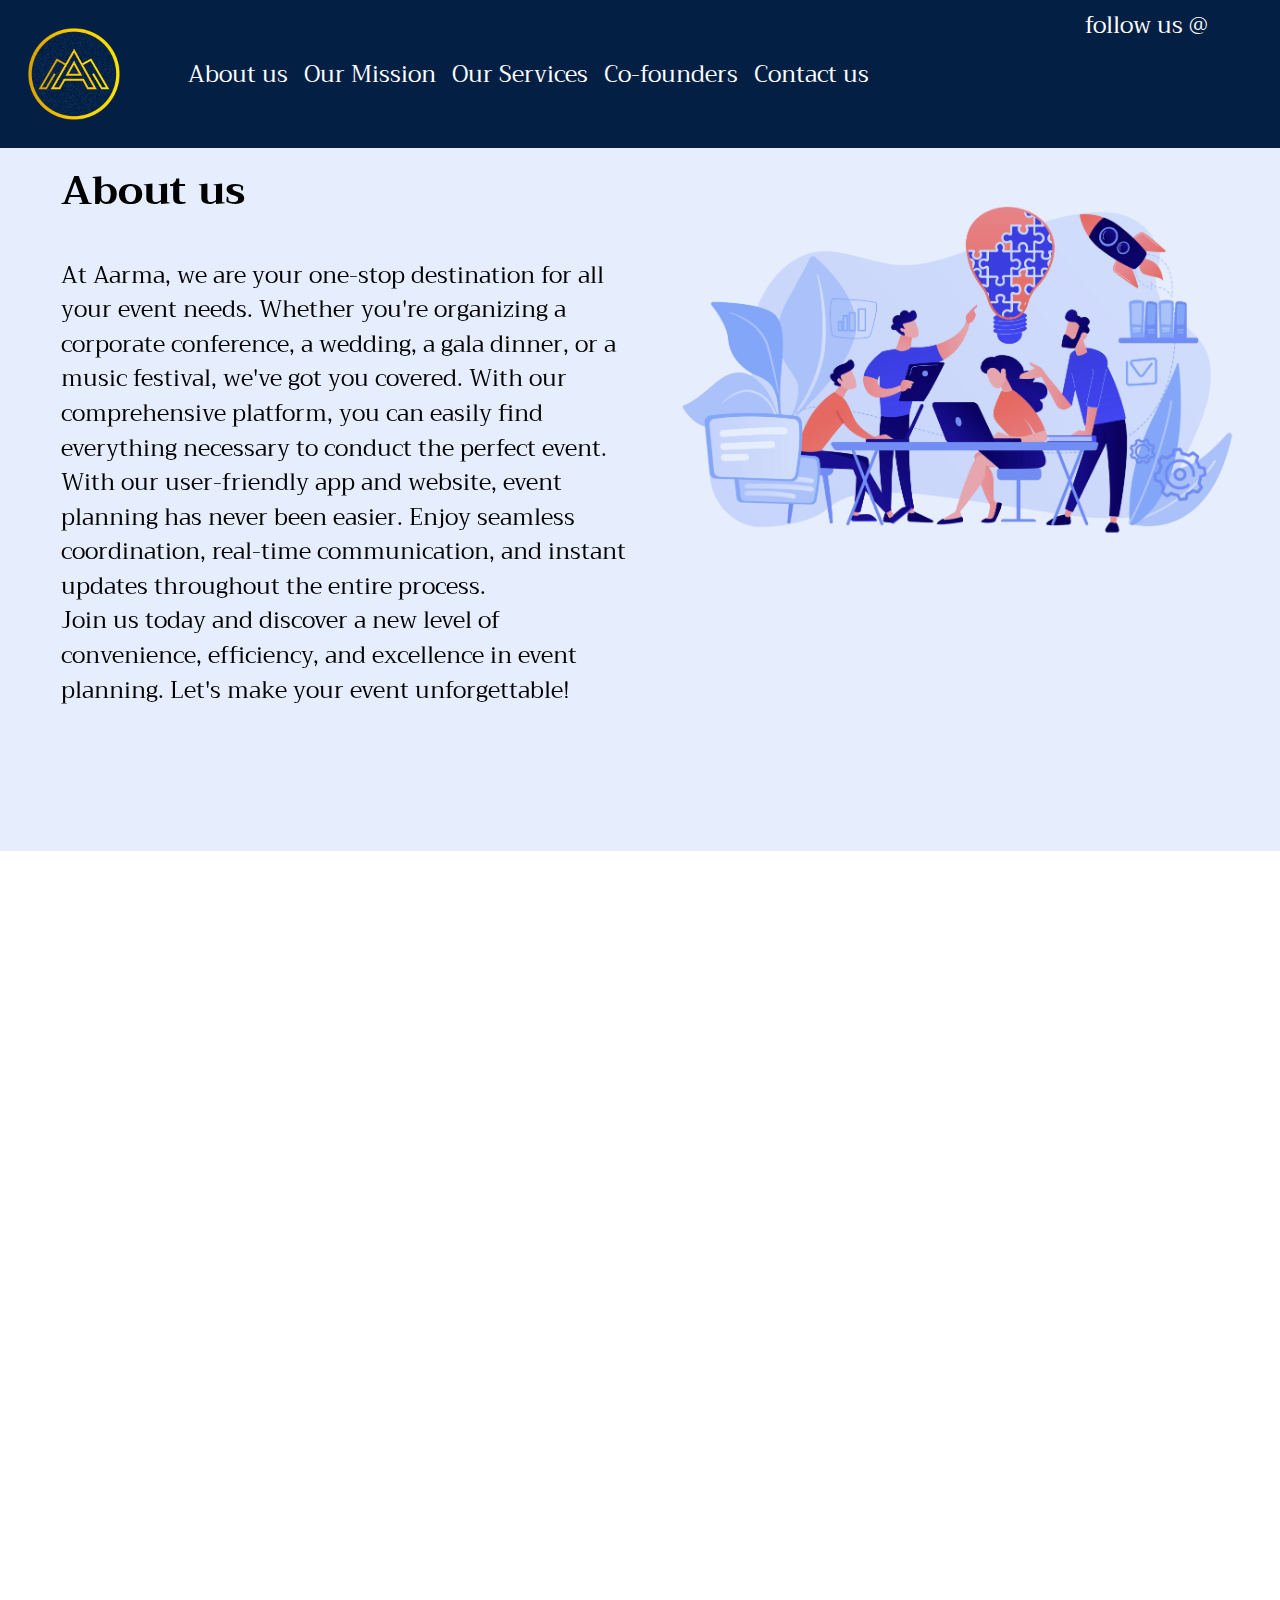
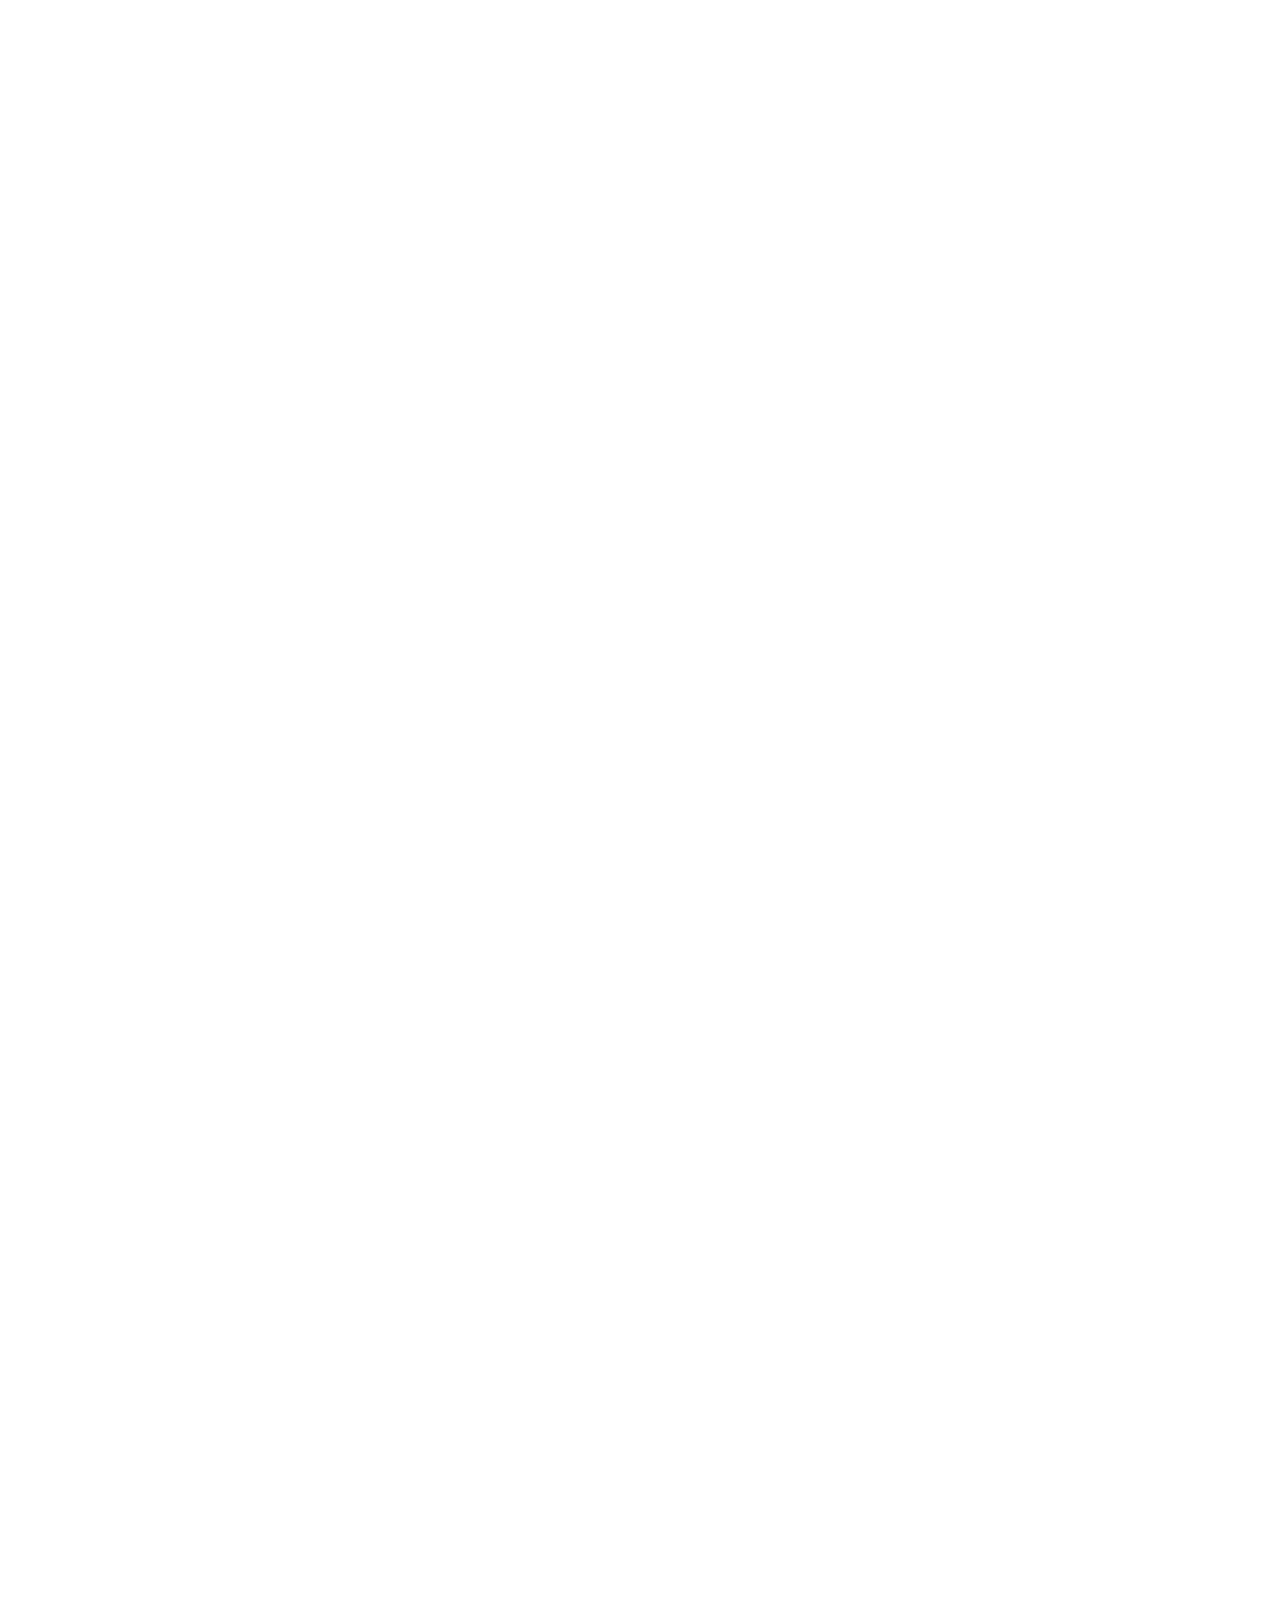
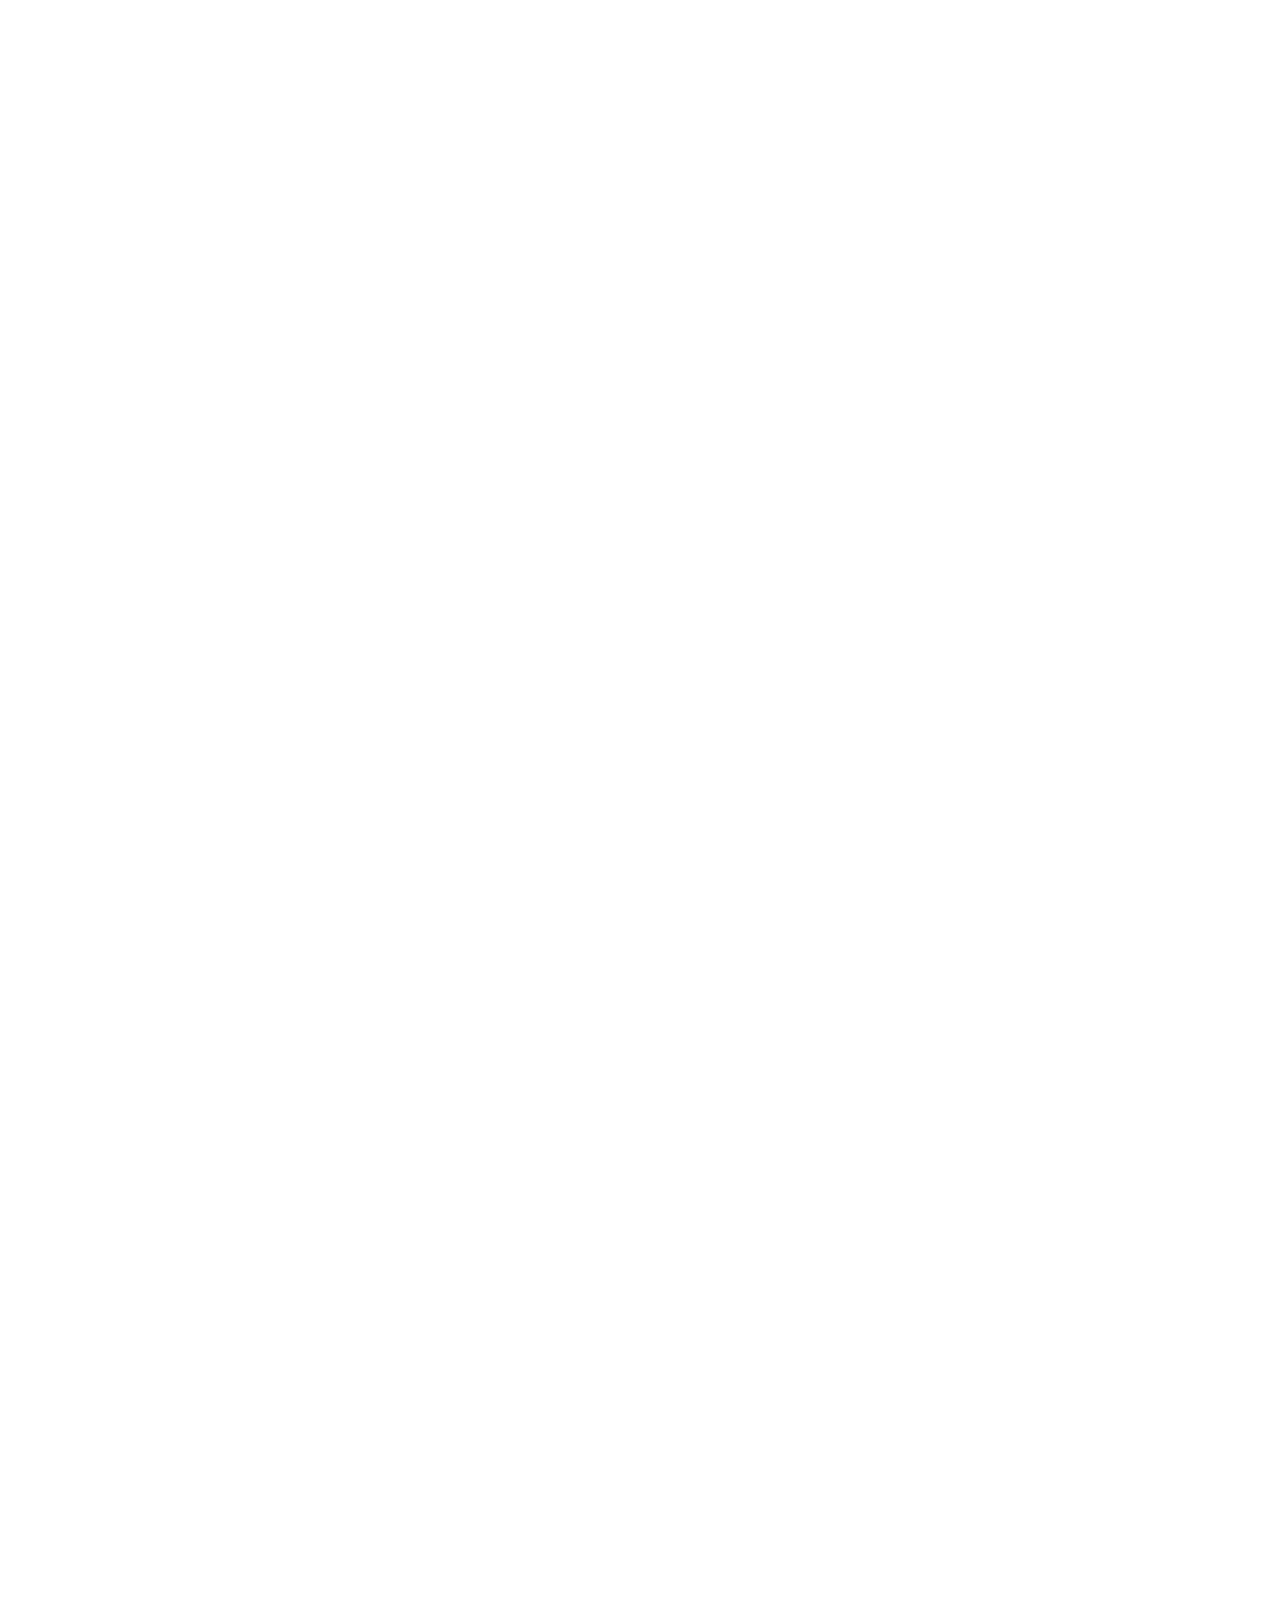
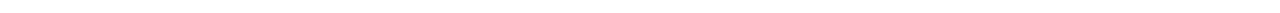
==== index.html @ 4db8295c "animation problem fixed" ====
<!DOCTYPE html>
<html lang="en">

<head>
    <title>Home Page</title>
    <meta charset="utf-8">
    <meta name="viewport" content="width=device-width, initial-scale=1.0">
    <link rel="stylesheet" href="https://fonts.googleapis.com/css?family=Trirong">
    <link href="https://db.onlinewebfonts.com/c/1d5653f71ff06975c95d982894fb7eb8?family=ITC+Zapf+Dingbats"
        rel="stylesheet" type="text/css" />
    <meta name="viewport" content="width=device-width">
    <link rel="stylesheet" href="main.css">
    <link rel="stylesheet" href="https://cdnjs.cloudflare.com/ajax/libs/font-awesome/6.4.0/css/all.min.css"
        integrity="sha512-iecdLmaskl7CVkqkXNQ/ZH/XLlvWZOJyj7Yy7tcenmpD1ypASozpmT/E0iPtmFIB46ZmdtAc9eNBvH0H/ZpiBw=="
        crossorigin="anonymous" referrerpolicy="no-referrer" />
    <link href="https://cdn.jsdelivr.net/npm/bootstrap@5.3.0/dist/css/bootstrap.min.css" rel="stylesheet">
    <script src="https://cdn.jsdelivr.net/npm/bootstrap@5.3.0/dist/js/bootstrap.bundle.min.js"></script>
    <link rel="stylesheet" href="https://unpkg.com/aos@next/dist/aos.css" />


</head>

<body class="body ">

    <div class="container-sm-fullwidth p-0 m-0"  data-aos="fade-down">
        <!--Navigation bar-->
        <nav class="navbar navbar-expand-sm navbar-light " >
            <!--follow us in the top right corner-->
            <div class="container-sm-fullwidth p-2"
                style="display:inline-block;position:absolute;top:0%;right:5%;width:fit-content;height:fit-content">
                <h10 style="color:#ffffff">follow us @</h10>
                <a href="#" style="color:#0077b5"><i data-bs-toggle="tooltip" data-bs-placement="bottom"
                        title="LinkedIn" class="fa-brands fa-linkedin"></i></a>
                <a href="#" style="color: #E4405F"><i data-bs-toggle="tooltip" data-bs-placement="bottom"
                        title="Instagram" class="fa-brands fa-instagram"></i></a>
                <a href="#" style="color:#3b5998"><i data-bs-toggle="tooltip" data-bs-placement="bottom"
                        title="Facebook" class="fa-brands fa-facebook"></i></a>
                <a href="#" style="color:#00acee"><i data-bs-toggle="tooltip" data-bs-placement="bottom" title="Twitter"
                        class="fa-brands fa-twitter"></i></a>

            </div>


            <!--logo-->
            <div class="container-sm-fullwidth p-3">
            <span class="navbar-brand p-2"><img class="img-fluid" width="100" height="100"
                    src="aarma_blue_logo.png" alt="logo">

            </span></div>

            <button class="navbar-toggler" type="button" data-bs-toggle="collapse" data-bs-target="#collapsibleNavbar">
                <span class="navbar-toggler-icon"></span>
            </button>
            <div class="collapse navbar-collapse p-2" id="collapsibleNavbar">
                <ul class="navbar-nav p-2">
                    <li class="nav-item">
                        <a id="nav_text" class="nav-link " href="#about_us">About us</a>
                    </li>
                    <li class="nav-item">
                        <a id="nav_text" class="nav-link " href="#our_mission">Our Mission</a>
                    </li>
                    <li class="nav-item">
                        <a id="nav_text" class="nav-link " href="#our_services">Our Services</a>
                    </li>
                    <li class="nav-item">
                        <a id="nav_text" class="nav-link" href="#co-founders">Co-founders</a>
                    </li>

                    <li class="nav-item">
                        <a id="nav_text" class="nav-link" href="#contact_us">Contact us</a>
                    </li>
                </ul>
            </div>

        </nav>
    </div>
    


    <!--About Us-->
    <div data-aos="flip-up" id="about_us" class="row m-0" style="background-color:rgb(230,237,253);padding: 1.5%;padding-bottom: 10%;">


        <div class="col-sm-6" >
            <h1>
                <b>About us </b>
            </h1><br>
            <p class="p">
                At Aarma, we are your one-stop destination for all your event needs. Whether you're organizing a
                corporate conference, a wedding, a gala dinner, or a music festival, we've got you covered. With our
                comprehensive platform, you can easily find everything necessary to conduct the perfect event.
                <br>
                With our user-friendly app and website, event planning has never been easier. Enjoy seamless
                coordination, real-time communication, and instant updates throughout the entire process.
                <br>
                Join us today and discover a new level of convenience, efficiency, and excellence in event planning.
                Let's make your event unforgettable!
            </p>

        </div><br>
        <div data-aos="flip-down" class="col-sm-6"  style="background-color:rgb(230,237,253);">
            <img class="img-fluid" style="align-content: center;mix-blend-mode: multiply;"
                src="about_us_aarma.jpg" alt="About us picture">
        </div>
    </div>



    <!--Our Mission-->
    <div id="our_mission" data-aos="zoom-in" class="row" style="background-color:rgb(255, 255, 255);padding: 1.5%;padding-bottom:5%;width:100">
        <div class="col-sm-6" >
            <br>
            <h1>
                <b>Our Mission </b>
            </h1><br>
            <p style=" padding-left: 5%;">
                At AARMA, we simplify event organizing while empowering service providers. Our mission is to alleviate
                customer burdens by streamlining the planning process, providing comprehensive tools and support.
                Simultaneously, we boost service provider's businesses by connecting them with new opportunities for
                growth through our digital platform. By revolutionizing the industry, we create a seamless experience
                for event organizers, ensuring unforgettable events, while fueling success for service providers in the
                dynamic event market. Join us as we transform the way events are organized and executed.
                <br>
            </p>
        </div><br>

        <div data-aos="zoom-in" class="col-sm-6 p-0 m-0" 
            style="background-color:rgb(255, 255, 255)">
            <img class="img-fluid" src="vision_new.jpg" style="mix-blend-mode: multiply;" width="100%"
                height="70%" alt="Our mission picture">
        </div>




    </div>
    <!--Our Services-->
    <div data-aos="zoom-in" id="our_services" class="row m-0" style="padding-bottom: 5%;background-color: rgb(4,31,68);width: 100;" >
        <br><br>

        <h1 style="padding:5%;color:rgb(252,203,0);text-align: center">
            <b>Our Services </b>
        </h1>
        <!--To customers-->
        <div class="col-sm-6" data-aos="fade-right" data-aos-delay="75" style="background-color: white;">
            <h2 style="text-align:center;padding:5%;"><b>To Customers</b></h2>
            <div class="text-center">
                <img class="img-fluid" src="customers.jpg" alt="customers_anime" width="50%" height="50%">
            </div>
            <div style="text-align:center">
                <ul class="ul">
                    <li>Convenient and customized Event Planning</li>
                    <li>Extensive Vendor Network</li>
                    <li>Cost effective events</li>
                    <li>Real-Time Communication</li>
                    <li>Exceptional Service</li>
                    <li>To know more <a href="#contact_us">contact us</a></li>
                </ul>
            </div>

        </div><br><br>
        <!--To service providers-->
        <div class="col-sm-6" data-aos="fade-up" data-aos-delay="100" style="background-color:rgb(230,237,253) ;">
            <h2 style="text-align:center;padding:5%;"><b>To Service Providers</b></h2>
            <div class="text-center">
                <img class="img-fluid" src="service_providers.jpg" alt="service_providers_anime" width="50%"
                    height="50%" style="mix-blend-mode:multiply;">
            </div>
            <div style="text-align:center">
                <ul class="ul">
                    <li>Increased Business Opportunities</li>
                    <li>Seamless Booking and Scheduling</li>
                    <li>Enhanced Visibility and Branding</li>
                    <li>Transparent Feedback and Reviews</li>
                    <li>Reliable Support and Assistance</li>
                    <li>To know more <a href="#contact_us">contact us</a></li>
                </ul>
            </div>
        </div>
    </div>

    <!--Co_founders-->

    <div id="co-founders" class="container-sm-fullwidth " style="width:100%;margin: 0;" data-aos="slide-right"
        data-aos-delay="70">
        <h1 style="padding: 5%;padding-bottom:2%;text-align: center;"><b>Co-founders</b></h1>
        <div class="row p-1 m-1 ">
            <div id="card" class="col-lg-3 col-md-6 col-sm-12 " style=" border-radius: 25px;">
                <!-- Content for Tousif -->
                <div data-aos="flip-right" data-aos-delay="100" data-aos-easing="ease-in-out" class="card "
                    style="width: 18rem;background-color:rgb(255, 255, 255); border-radius: 25px;">
                    <img src="tousif.jpeg" class="card-img-top" alt="Tousif" height="50%"
                        style="mix-blend-mode: multiply;border-top-left-radius: 25px;border-top-right-radius: 25px;">
                    <div class="card-body" style="background-color:rgb(4,31,68);text-align: center;">
                        <h3 id="card_title" class="card-title"><b>Tousif Ahamed Mohammed </b></h3>
                        <h5 id="card_details" class="card-title"><b>Managing Director & C.E.O </b></h5>
                    </div>
                </div>
            </div>
            <div id="card" class="col-lg-3 col-md-6  col-sm-12 " style=" border-radius: 25px;">
                <!-- Content for Venu -->
                <div data-aos="flip-right" data-aos-delay="120" data-aos-easing="ease-in-out" class="card "
                    style="width: 18rem;background-color:rgb(255, 255, 255); border-radius: 25px;">
                    <img src="Venu.jpg" class="card-img-top" alt="Venu" height="50%"
                        style="mix-blend-mode: multiply;border-top-left-radius: 25px;border-top-right-radius: 25px;">
                    <div class="card-body" style="background-color:rgb(4,31,68);text-align: center;">
                        <h3 id="card_title" class="card-title"><b>Venu Gopal Achhe</b> </b></h3>
                        <h5 id="card_details" class="card-title"><b>Technical Director & C.T.O </b></h5>
                    </div>
                </div>
            </div>
            <div id="card" class="col-lg-3 col-md-6 col-sm-12   " style=" border-radius: 25px;">
                <!-- Content for Sravani -->
                <div data-aos="flip-right" data-aos-delay="140" data-aos-easing="ease-in-out" class="card "
                    style="width: 18rem;background-color:rgb(255, 255, 255); border-radius: 25px;">
                    <img src="sravani.jpg" class="card-img-top" alt="Sravani"
                        style="mix-blend-mode: multiply;border-top-left-radius: 25px;border-top-right-radius: 25px;">
                    <div class="card-body" style="background-color:rgb(4,31,68);text-align: center;">
                        <h3 id="card_title" class="card-title"><b>Sravani Kristhipati </b></h3>
                        <h5 id="card_details" class="card-title"><b>Marketing Director & C.M.O </b></h5>
                    </div>
                </div>
            </div>
            <div id="card" class="col-lg-3 col-md-6 col-sm-12" style=" border-radius: 25px;">
                <!-- Content for Phani -->
                <div data-aos="flip-right" data-aos-delay="160" data-aos-easing="ease-in-out" class="card "
                    style="width: 18rem;background-color:rgb(255, 255, 255); border-radius: 25px;">
                    <img src="..." class="card-img-top" alt="Phani" height="50%"
                        style="mix-blend-mode: multiply;border-top-left-radius: 25px;border-top-right-radius: 25px;">
                    <div class="card-body" style="background-color:rgb(4,31,68);text-align: center;">
                        <h3 id="card_title" class="card-title"><b>Phani Kumar Sesham</b></h3>
                        <h5 id="card_details" class="card-title"><b>Operations Director & C.O.O </b></h5>
                    </div>
                </div>
            </div>
        </div>
    </div>
    <!--scroll to top button-->

    <div class="container-sm-fullwidth" style="width: 100;margin: 0;"><button
        id="scroll-to-top" onclick="scrollToTop()"><i class="fas fa-arrow-up" style="color:black"
            aria-hidden="true"></i></button><br>
</div>

<script>
    // Show the scroll-to-top button when scrolling down
    window.addEventListener('scroll', scrollFunction);

    function scrollFunction() {
        var scrollButton = document.getElementById("scroll-to-top");
        if (window.pageYOffset > 20) {
            scrollButton.style.display = "block";
        } else {
            scrollButton.style.display = "none";
        }
    }

    // Scroll to top when the button is clicked
    function scrollToTop() {
        window.scrollTo({ top: 0, behavior: 'smooth' });
    }
</script>


    <!--Contact us-->
    <div data-aos="fade-up" data-aos-delay="20" id="contact_us" class="container-sm-fullwidth"
        style="text-align: center; width: 100; background-color: rgb(255, 255, 255);padding:5%;margin: 0;">
        <h1 style=" padding:5%"><b>Contact us</b></h1>
        <div data-aos="flip-left" data-aos-delay="100" class="col-12"
            style="background-color:rgb(230,237,253);border-radius:25px;padding-top: 5%;padding-bottom: 5%;padding-left: 10%;padding-right: 10%;">
            <form id="my_form" style="text-align: left;" action="https://api.sheetmonkey.io/form/xnVAcKc8K9V5XCmkuzJWpv"
                method="post" onsubmit="validateForm(event)" style="position: relative; left:5%;right:3%">
                <label for="Name"><i class="fa fa-user"> :</i></label>
                <input class="form" id="Name" name="Name" type="text" placeholder="Your full name" required /><br><br>
                <label for="Occupation"><i class="fa-solid fa-user-tie"> :</i></label>
                <input class="form" id="Occupation" name="Occupation" type="text" placeholder="Your occupation"
                    required /><br><br>

                <label for="Email"><i class="fa fa-envelope"> :</i>
                </label>
                <input id="Email" name="Email" class="form" type="email" placeholder="Example@domain.com"
                    pattern="[a-zA-Z0-9._%+-]+@[a-zA-Z0-9.-]+\.[a-zA-Z]{2,}" title="must include @" required><br><br>

                <label for="Category"><i class="fa-solid fa-clipboard-question"> :</i></label>
                <select id="Category" name="Category" class="form">
                    <option class="op" value="" style="color:rgb(85, 85, 85)">Please select your enquiry type</option>
                    <option class="op" value="Sponsor/Investor">Sponsor/Investor </option>
                    <option class="op" value="Service provider">Service provider (like venue place owner, caterer, and
                        photographer etc) </option>
                    <option class="op" value="Customer">Customer </option>
                    <option class="op" value="Job">Job </option>
                    <option class="op" value="Other">Other</option>
                </select><br><br>
                <textarea id="Subject" name="Subject" class="form" rows="4" maxlength="100"
                    placeholder="Please elaborate the reason for enquiry in 100 words " 
                    required></textarea><br>
                <span id="wordCount">0/100 words</span>
                <br><br>
                <p class="fs-5">By clicking on the " Send " button, you accept our terms and conditions.</p><br>
                <button id="btn" type="submit" class="btn btn-success" style="border-radius:25px ; color:white ">
                    Send <i class="fas fa-paper-plane btn-fu" style="color:white"></i></button>
                <button id="btn" type="reset" class="btn btn-danger" style="border-radius:25px ;color:white">
                    Reset <i class="fas fa-undo btn-fu" style="color:white"></i></button>

            </form>
            <!-- Modal -->
            <div class="modal fade" id="vacancy_modal" tabindex="-1" aria-labelledby="exampleModalLabel"
                aria-hidden="true" style="border-radius:45px">
                <div class="modal-dialog">
                    <div class="modal-content">
                        <div class="modal-header">
                            <h3 class="modal-title" id="exampleModalLabel" style="color:rgb(78, 192, 78)">
                                Success!!!
                            </h3>

                        </div>
                        <div class="modal-body" style="background-color: rgb(16, 16, 52)">
                            <txt style="font-size: 70%;color:white">Your form has been successfully submitted. Our team
                                will contact you shortly.
                            </txt>
                        </div>
                        <div class="modal-footer">
                            <button id="ok" class="btn btn-primary" data-bs-dismiss="modal">ok</button>

                        </div>
                    </div>
                </div>
            </div>
            <!--Modal end-->
            <script>
                function validateForm(event) {
                    event.preventDefault(); // Prevent form submission

                    // Get form values
                    var name = document.getElementById('Name').value;
                    var occupation = document.getElementById('Occupation').value;
                    var email = document.getElementById('Email').value;
                    var category = document.getElementById('Category').value;
                    var subject = document.getElementById('Subject').value;
                    // Retrieve more field values as needed

                    // Perform form validation
                    if (name.trim() === '' || occupation.trim() === '' || email.trim() === '' || category.trim() === '' || subject.trim() === '') {
                        alert('Please fill out all the required fields.');
                        return; // Stop further execution
                    }
                    else {
                        alert("Your form has been successfully submitted. Our team will contact you shortly.")
                    }

                    // Form values passed validation, proceed with form submission
                    document.getElementById('my_form').submit();
                }
            </script>

            <script>
                const textarea = document.getElementById('Subject');
                const wordCountElement = document.getElementById('wordCount');

                textarea.addEventListener('input', function () {
                    const text = this.value.trim();
                    const wordCount = text === '' ? 0 : text.split(/\s+/).length;
                    wordCountElement.textContent = `${wordCount}/100 words`;

                    if (wordCount > 100) {
                        this.value = text.split(/\s+/).slice(0, 100).join(' ');
                        wordCountElement.style.color = 'red';
                    } else {
                        wordCountElement.style.color = 'black';
                    }
                });

            </script>

        </div>

    </div>




    <!--footer-->
    <!-- Remove the container if you want to extend the Footer to full width. -->
    <div class="container-sm-fullwidth " data-aos="zoom-in">
        <!-- Footer -->
        <footer class="text-center text-lg-start text-white"
            style="background-color: rgb(4,31,68); border-top-left-radius: 35px;border-top-right-radius: 35px;">
            <!-- Grid container -->
            <div class="container p-4 pb-0">
                <!-- Section: Links -->
                <section class="">
                    <!--Grid row-->
                    <div class="row">
                        <!-- Grid column -->
                        <div class="col-md-3 col-lg-3 col-xl-3 mx-auto mt-3">
                            <img src="aarma_blue_logo.png" width="70%">

                        </div>
                        <!-- Grid column -->

                        <hr class="w-100 clearfix d-md-none" />


                        <!-- Grid column -->

                        <hr class="w-100 clearfix d-md-none" />

                        <!-- Grid column -->
                        <hr class="w-100 clearfix d-md-none" />

                        <!-- Grid column -->
                        <div id="contact_us_footer" class="col-md-5 col-lg-5 col-xl-5 mx-auto mt-3">
                            <h3 class="text-uppercase mb-4 font-weight-bold"><b>Contact us</b></h3>
                            <a><img href="https://www.flaticon.com/free-icons/india"
                                    title="india icons, author:freepik. downloaded from www.flaticon.com"
                                    src="india.png" width="40px"> <span style="color:rgb(252,203,0)">Nellore,
                                    Andhra Pradesh - 524001.</span></a><br><br>
                            <a style="color:rgb(252,203,0)" href="mailto:info.care@aarma.in"><i
                                    class="fas fa-envelope mr-3"></i> info.care@aarma.in</a><br><br>

                            <a id="btn" type="button" class="btn btn-primary"
                                style="border-radius: 25px;background-color: #128C7E;color:white" href="#"
                                target="_blank">Chat with us <i style="color:white"
                                    class="fab fa-whatsapp"></i></a><br><br>
                            <a id="btn" type="button" class="btn btn-primary" style="border-radius: 25px;" href="#"
                                target="_blank">Join us for a virtual meet
                                to learn more!</a>

                        </div>
                        <!-- Grid column -->

                        <!-- Grid column -->
                        <div class="col-md-3 col-lg-3 col-xl-3 mx-auto mt-3">
                            <h3 class="text-uppercase mb-4 font-weight-bold"><b>Follow us</b></h3>


                            <!-- Linkedin -->
                            <a  class="btn btn-primary btn-floating m-1" style="background-color: #0077b5"
                                target="_blank" href="#" role="button"><i data-bs-toggle="tooltip"
                                    data-bs-placement="bottom" title="LinkedIn" class="fab fa-linkedin-in"></i></a>
                            <!-- Instagram -->
                            <a class="btn btn-primary btn-floating m-1" style="background-color: #E4405F"
                                target="_blank" href="#" role="button"><i data-bs-toggle="tooltip"
                                    data-bs-placement="bottom" title="Instagram" class="fab fa-instagram"></i></a>
                            <!-- Facebook -->
                            <a class="btn btn-primary btn-floating m-1" style="background-color: #3b5998"
                                target="_blank" href="#" role="button"><i data-bs-toggle="tooltip"
                                    data-bs-placement="bottom" title="Facebook" class="fab fa-facebook-f"></i></a>

                            <!-- Twitter -->
                            <a class="btn btn-primary btn-floating m-1" style="background-color: #00acee"
                                target="_blank" href="#" role="button"><i data-bs-toggle="tooltip"
                                    data-bs-placement="bottom" title="Twitter" class="fab fa-twitter"></i></a>


                        </div>
                    </div>
                    <!--Grid row-->
                </section>
                <!-- Section: Links -->
            </div>
            <!-- Grid container -->

            <!-- Copyright -->
            <br><br>

            <div class="text-center p-3" style="background-color: rgba(0, 0, 0, 0.2)">
                © 2023 Copyright:
                <a>Aarma Pvt Ltd</a>
            </div>
            <!-- Copyright -->
        </footer>
        <!-- Footer -->
    </div>
    <!-- End of .container -->









    <script src="https://unpkg.com/aos@next/dist/aos.js"></script>
    <script>
        AOS.init();
    </script>


</body>
---- main.css ----
.body {
  background: #ffffff;

  font-family: "Trirong", serif;
  font-size: 1.8vw;
  color: rgb(0, 0, 0);
  overflow-x: hidden;
  scroll-behavior: smooth;
  box-sizing: border-box;
  word-wrap: break-word;
  width: 100vw
}

@media (max-width:1000px) {
  .body {
    background: #ffffff;

    font-family: "Trirong", serif;
    font-size: 16px;
    color: rgb(0, 0, 0);
    overflow-x: hidden;
    margin: 0;
    padding: 0;
    scroll-behavior: smooth;
    box-sizing: border-box;
    word-wrap: break-word;
    width: 100vw
  }

  /* change navbar-toggler inside lines color (stroke) */
  .navbar-light span.navbar-toggler-icon {
    background-image: url("data:image/svg+xml;charset=utf8,%3Csvg viewBox='0 0 32 32' xmlns='http://www.w3.org/2000/svg'%3E%3Cpath stroke='rgb(252,203,0)' stroke-width='2' stroke-linecap='round' stroke-miterlimit='10' d='M4 8h24M4 16h24M4 24h24'/%3E%3C/svg%3E");
    color: rgb(252, 203, 0);
  }



}

h1,
h2 {
  color: rgb(4, 31, 68);
  padding-left: 5%;
}

.card {
  flex: 1 0 18rem;
  /* Adjust the width of the cards as needed */
  margin-bottom: 1rem;
  /* Add some margin between the cards if desired */

}
#card{
  padding-left: 2%;
  padding-right: 2%;
}
@media (max-width:1000px) {
  #card{
    padding-left: 10%;
    padding-right: 10%;
  }
  
}
.card:hover{
  transition: 1em ease-in-out;
  letter-spacing: 2px;
  border-radius: 25px;

  padding: 5px;
}

#card_title {
  color: rgb(252, 203, 0);
}

#card_details {
  color: rgb(255, 255, 255);
}

.p {
  color: rgb(0, 0, 0);
  padding-left: 5%
}

img {
  padding: 0%;
  margin: 0%;
}

.card-body {
  text-align: center;
  width: 100%;
  height: 150px;
  object-fit: cover;
  padding: 5%;
  border-bottom-left-radius: 25px;
  border-bottom-right-radius: 25px;
}

.card-img-top {
  width: 100%;
  height: 450px;
  /* Adjust the height as per your requirement */
  object-fit: cover;
  /* Optional: Ensures images fill the space without distortion */
}

nav {
  background-color: rgb(4, 31, 68);
  width: 100vw;
  


}





nav a:hover {
  background: rgb(185, 122, 13);
  border-radius: 25px;
  padding: 5px;

  transition: 1em ease-in-out;
  letter-spacing: 3px;



}

#nav_text {
  color: #ffffff
}

.ul {
  display: inline-block;
  text-align: left;


}



#scroll-to-top {
  display: none;
  /* Initially hidden */
  position: fixed;
  bottom: 20px;
  right: 20px;
  z-index: 99;
  font-size: 18px;
  border: none;
  outline: none;
  background-color: rgb(248, 183, 5);
  color: rgb(255, 255, 255);
  cursor: pointer;
  padding: 15px;
  border-radius: 50%;
}

.form {
  color: rgb(0, 0, 0);
  background-color: rgb(247, 245, 180);

  width: 80%;
  font-size: 70%;
  padding-left: 10px;
  border-radius: 25px;
  text-align: left;
}

#btn {
  font-size: 1.8vw;
}
#Subject{
  width: 85%;
}
@media (max-width:1000px) {
  .form {
    color: rgb(0, 0, 0);
    background-color: rgb(247, 245, 180);

    width: 80%;
    font-size: 14px;
    padding-left: 5px;
    border-radius: 25px;
    text-align: left;
  }
  #Subject{
    width: 95%;
  }

  #btn {
    font-size: 16px;
  }
  

}
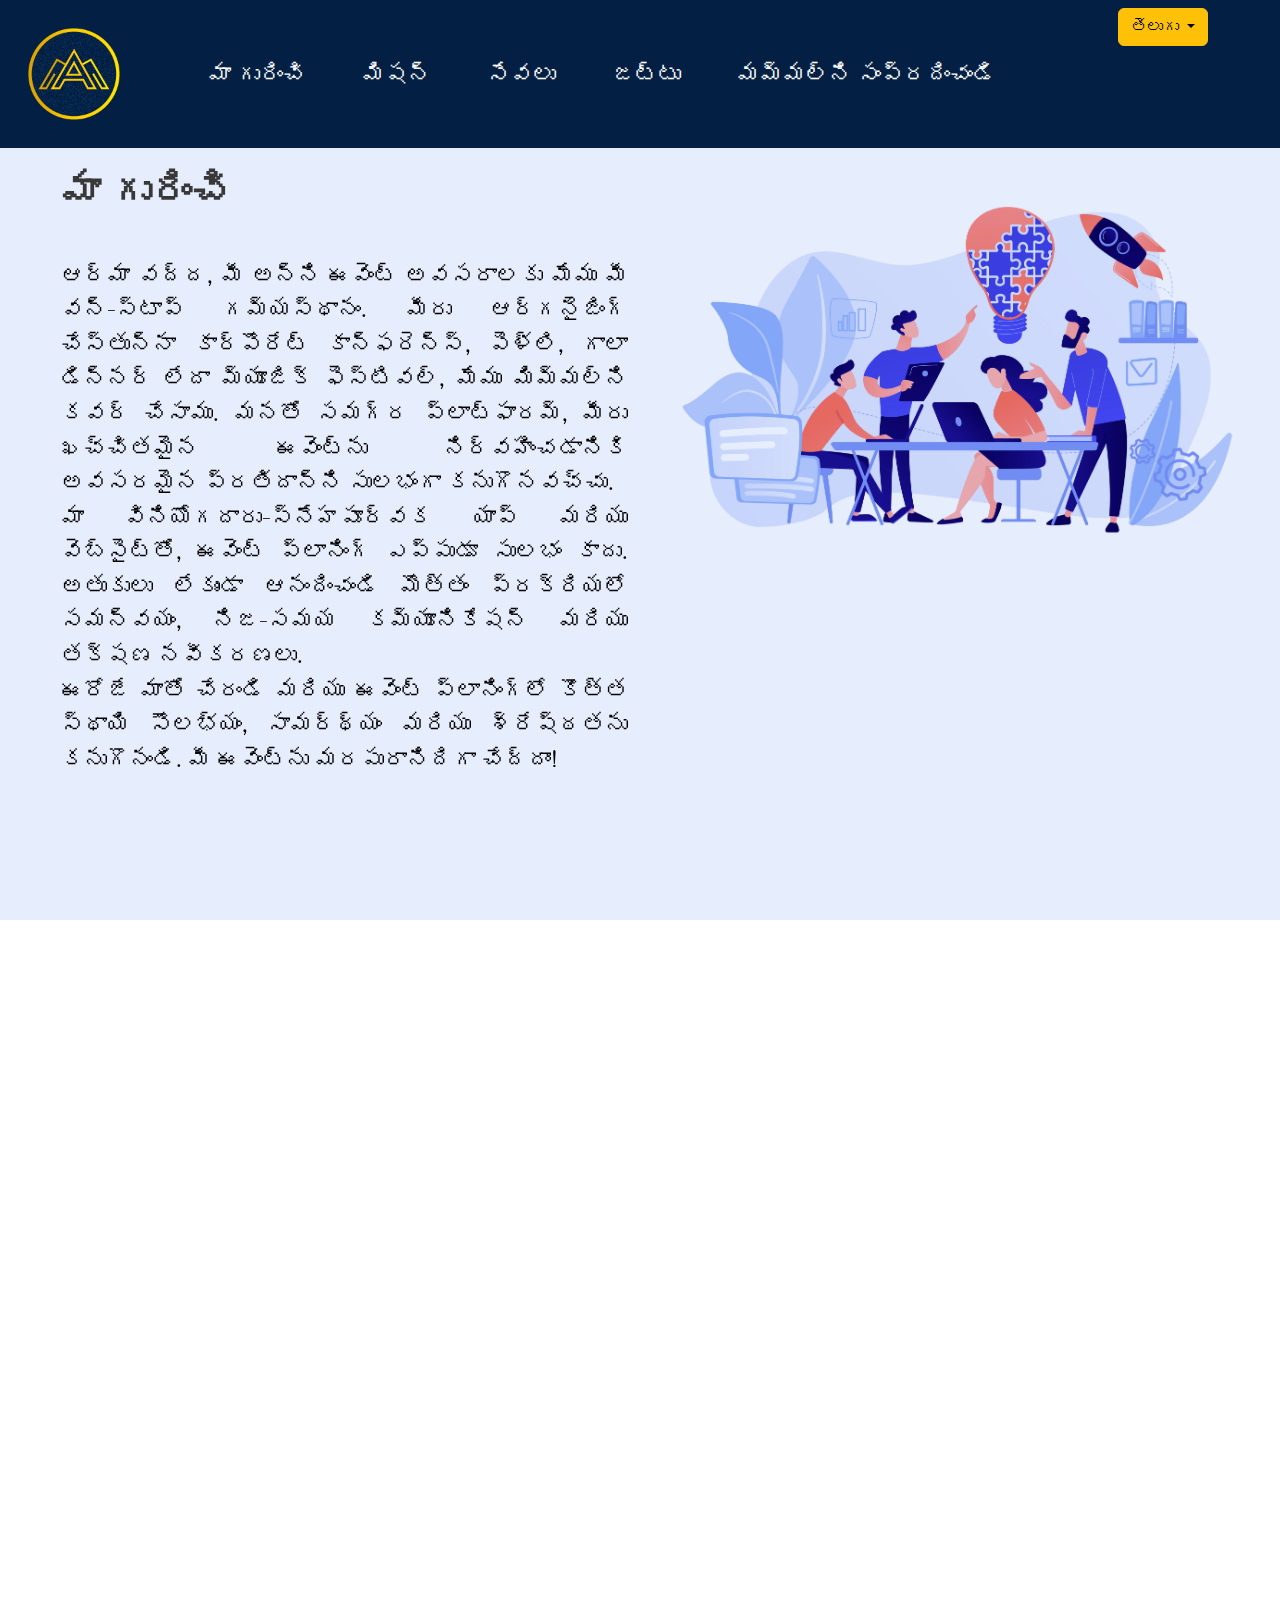
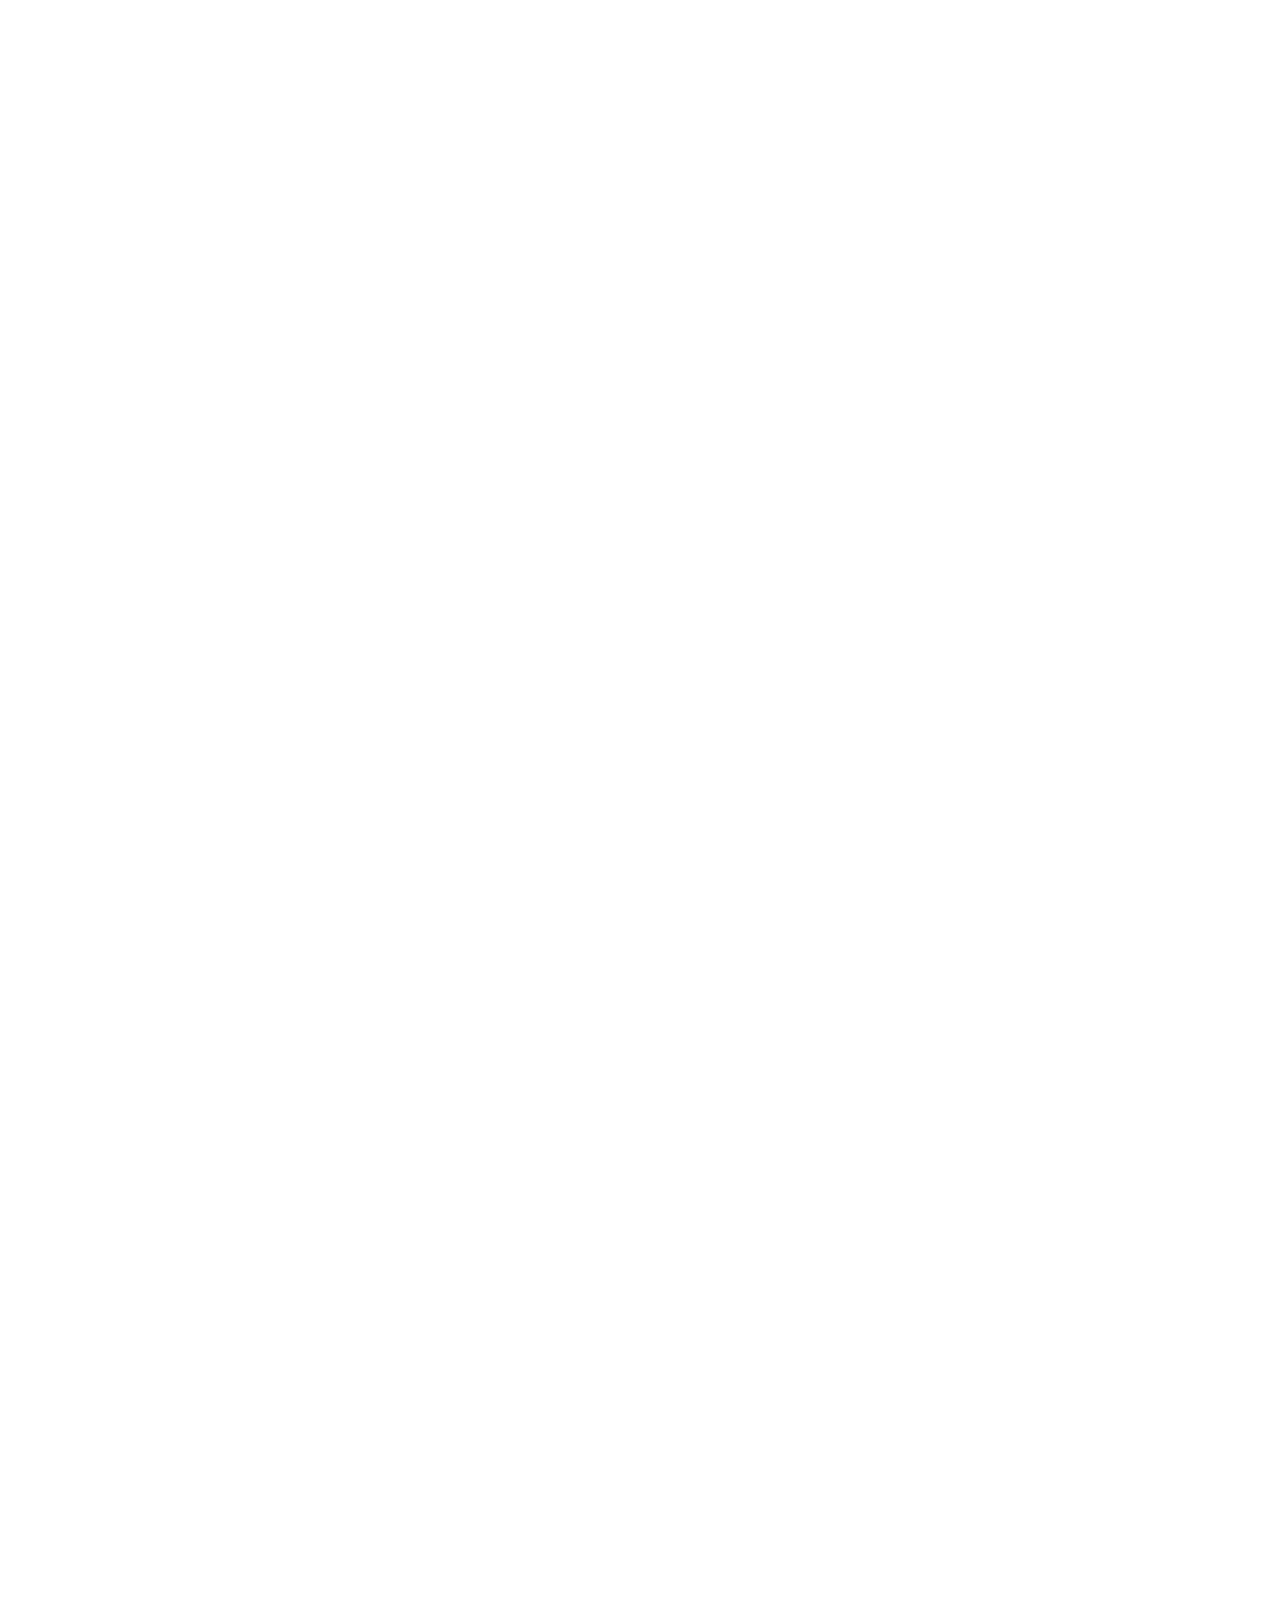
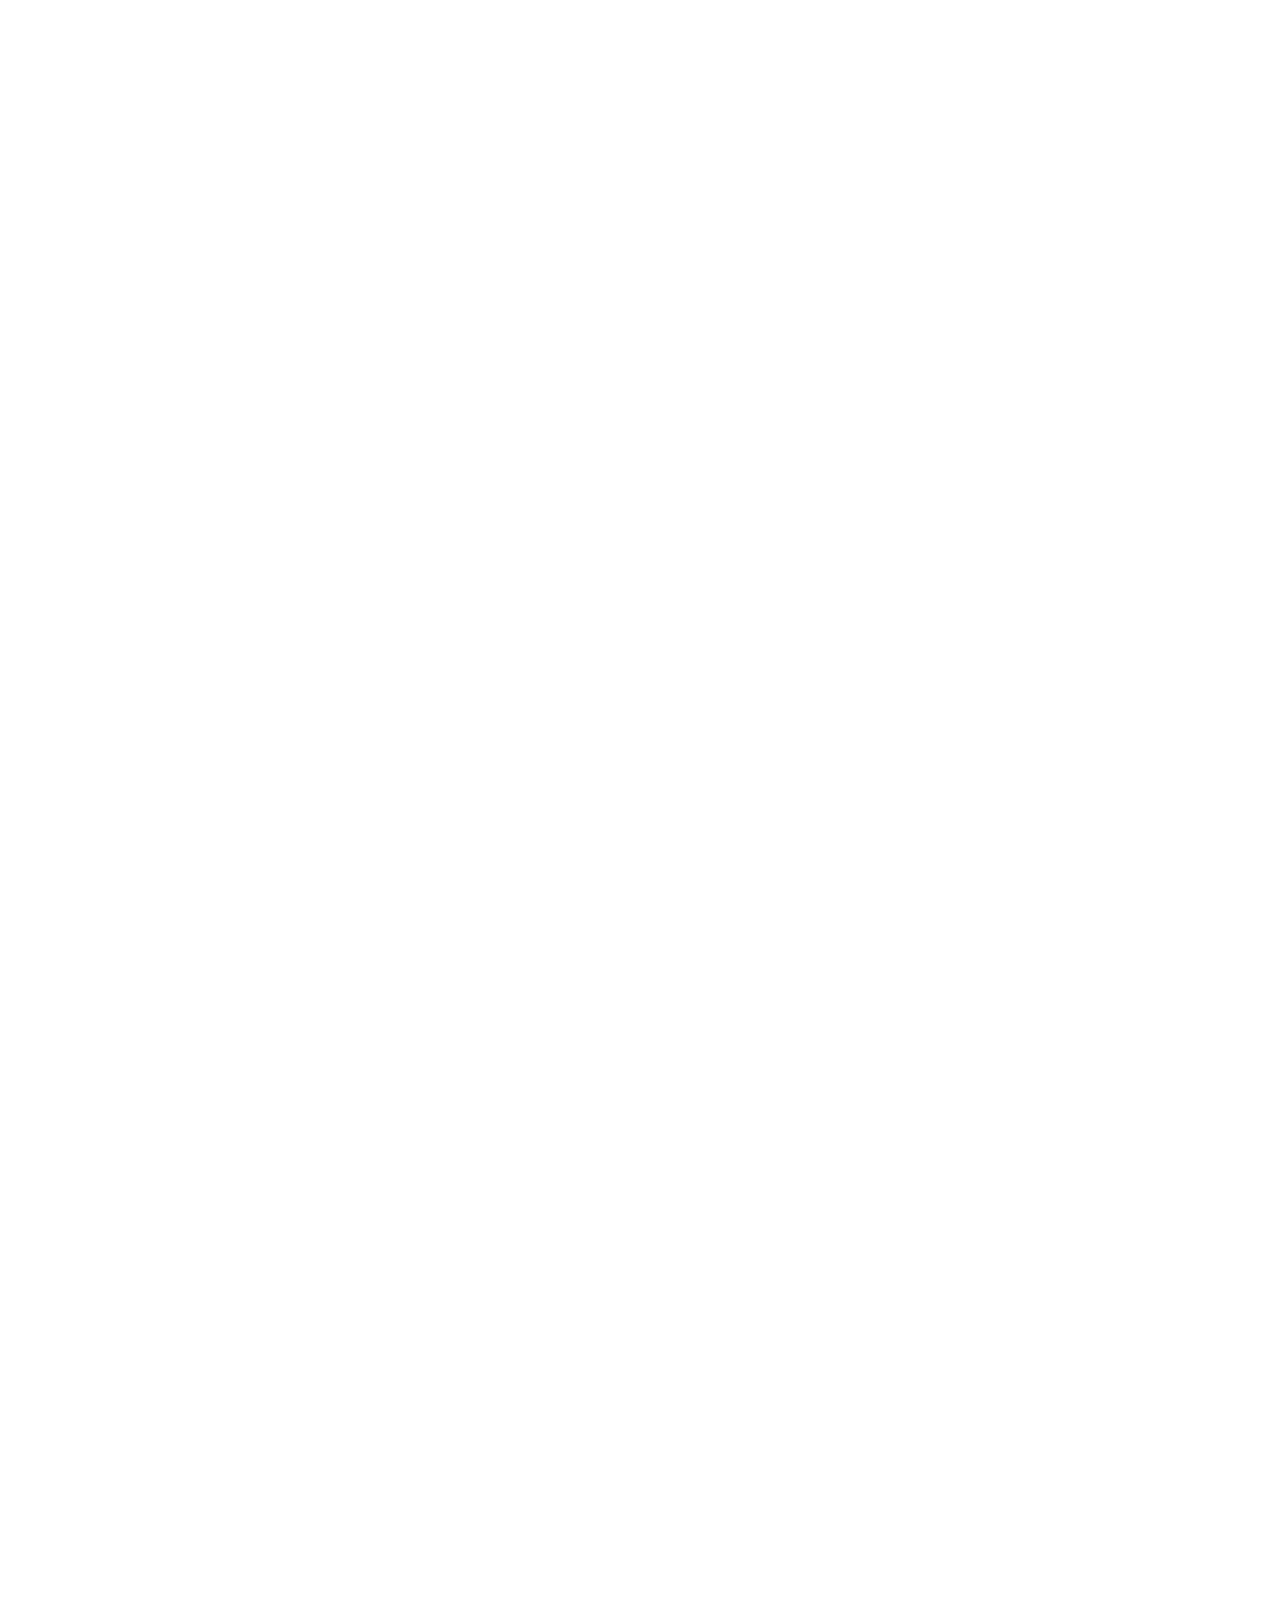
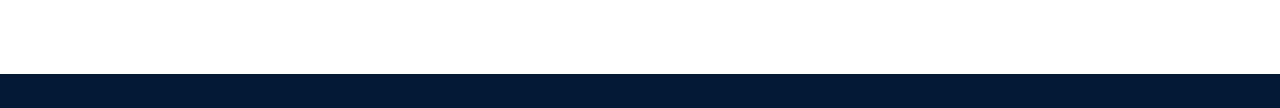
==== commit 47ecf5a6: "added language toggle and updated styling errors" ====
--- a/index.html
+++ b/index.html
@@ -2,7 +2,9 @@
 <html lang="en">
 
 <head>
-    <title>Home Page</title>
+    <title id="title">హోమ్ పేజీ</title>
+    <link rel="icon" type="image/x-icon" href="aarma_blue_logo.png">
+
     <meta charset="utf-8">
     <meta name="viewport" content="width=device-width, initial-scale=1.0">
     <link rel="stylesheet" href="https://fonts.googleapis.com/css?family=Trirong">
@@ -22,31 +24,34 @@
 
 <body class="body ">
 
-    <div class="container-sm-fullwidth p-0 m-0"  data-aos="fade-down">
+
+
+    <div id="english" style="display: none;" class="container-sm-fullwidth p-0 m-0" data-aos="fade-down">
         <!--Navigation bar-->
-        <nav class="navbar navbar-expand-sm navbar-light " >
+        <nav class="navbar navbar-expand-sm navbar-light ">
             <!--follow us in the top right corner-->
             <div class="container-sm-fullwidth p-2"
                 style="display:inline-block;position:absolute;top:0%;right:5%;width:fit-content;height:fit-content">
-                <h10 style="color:#ffffff">follow us @</h10>
-                <a href="#" style="color:#0077b5"><i data-bs-toggle="tooltip" data-bs-placement="bottom"
-                        title="LinkedIn" class="fa-brands fa-linkedin"></i></a>
-                <a href="#" style="color: #E4405F"><i data-bs-toggle="tooltip" data-bs-placement="bottom"
-                        title="Instagram" class="fa-brands fa-instagram"></i></a>
-                <a href="#" style="color:#3b5998"><i data-bs-toggle="tooltip" data-bs-placement="bottom"
-                        title="Facebook" class="fa-brands fa-facebook"></i></a>
-                <a href="#" style="color:#00acee"><i data-bs-toggle="tooltip" data-bs-placement="bottom" title="Twitter"
-                        class="fa-brands fa-twitter"></i></a>
-
+                <div class="dropdown">
+                    <button class="btn btn-warning dropdown-toggle" type="button" id="dropdownMenuButton1"
+                        data-bs-toggle="dropdown" aria-expanded="false">
+                        English
+                    </button>
+                    <ul class="dropdown-menu" aria-labelledby="dropdownMenuButton1">
+                        <li><a class="dropdown-item" onclick="h_lang()">हिंदी</a></li>
+                        <li><a class="dropdown-item" onclick="t_lang()">తెలుగు</a></li>
+                    </ul>
+                </div>
             </div>
 
 
             <!--logo-->
             <div class="container-sm-fullwidth p-3">
-            <span class="navbar-brand p-2"><img class="img-fluid" width="100" height="100"
-                    src="aarma_blue_logo.png" alt="logo">
-
-            </span></div>
+                <span class="navbar-brand p-2"><img class="img-fluid" width="100" height="100" src="aarma_blue_logo.png"
+                        alt="logo">
+
+                </span>
+            </div>
 
             <button class="navbar-toggler" type="button" data-bs-toggle="collapse" data-bs-target="#collapsibleNavbar">
                 <span class="navbar-toggler-icon"></span>
@@ -57,13 +62,13 @@
                         <a id="nav_text" class="nav-link " href="#about_us">About us</a>
                     </li>
                     <li class="nav-item">
-                        <a id="nav_text" class="nav-link " href="#our_mission">Our Mission</a>
+                        <a id="nav_text" class="nav-link " href="#mission">Mission</a>
                     </li>
                     <li class="nav-item">
-                        <a id="nav_text" class="nav-link " href="#our_services">Our Services</a>
+                        <a id="nav_text" class="nav-link " href="#services">Services</a>
                     </li>
                     <li class="nav-item">
-                        <a id="nav_text" class="nav-link" href="#co-founders">Co-founders</a>
+                        <a id="nav_text" class="nav-link" href="#team">Team</a>
                     </li>
 
                     <li class="nav-item">
@@ -73,406 +78,1323 @@
             </div>
 
         </nav>
+
+
+
+
+        <!--About Us-->
+        <div data-aos="flip-up" id="about_us" class="row m-0"
+            style="background-color:rgb(230,237,253);padding: 1.5%;padding-bottom: 10%;">
+
+
+            <div class="col-sm-6">
+                <h1>
+                    <b>About us </b>
+                </h1><br>
+                <p class="p">
+                    At Aarma, we are your one-stop destination for all your event needs. Whether you're organizing a
+                    corporate conference, a wedding, a gala dinner, or a music festival, we've got you covered. With our
+                    comprehensive platform, you can easily find everything necessary to conduct the perfect event.
+                    <br>
+                    With our user-friendly app and website, event planning has never been easier. Enjoy seamless
+                    coordination, real-time communication, and instant updates throughout the entire process.
+                    <br>
+                    Join us today and discover a new level of convenience, efficiency, and excellence in event planning.
+                    Let's make your event unforgettable!
+                </p>
+
+            </div><br>
+            <div data-aos="flip-down" class="col-sm-6" style="background-color:rgb(230,237,253);">
+                <img class="img-fluid" style="align-content: center;mix-blend-mode: multiply;" src="about_us_aarma.jpg"
+                    alt="About us picture">
+            </div>
+        </div>
+
+
+
+        <!--Our Mission-->
+        <div id="mission" data-aos="zoom-in" class="row"
+            style="background-color:rgb(255, 255, 255);padding: 1.5%;padding-bottom:5%;width:100">
+            <div class="col-sm-6">
+                <br>
+                <h1>
+                    <b>Mission </b>
+                </h1><br>
+                <p class="p">
+                    At Aarma, we simplify event organizing while empowering service providers. Our mission is to
+                    alleviate
+                    customer burdens by streamlining the planning process, providing comprehensive tools and support.
+                    Simultaneously, we boost service provider's businesses by connecting them with new opportunities for
+                    growth through our digital platform. By revolutionizing the industry, we create a seamless
+                    experience
+                    for event organizers, ensuring unforgettable events, while fueling success for service providers in
+                    the
+                    dynamic event market. Join us as we transform the way events are organized and executed.
+                    <br>
+                </p>
+            </div><br>
+
+            <div data-aos="zoom-in" class="col-sm-6 p-0 m-0" style="background-color:rgb(255, 255, 255)">
+                <img class="img-fluid" src="vision_new.jpg" style="mix-blend-mode: multiply;" width="100%" height="70%"
+                    alt="Our mission picture">
+            </div>
+
+
+
+
+        </div>
+        <!--Our Services-->
+        <div data-aos="zoom-in" id="services" class="row m-0"
+            style="padding-bottom: 5%;background-color: rgb(4,31,68);width: 100;">
+            <br><br>
+
+            <h1 style="padding:5%;color:rgb(252,203,0);text-align: center">
+                <b>Services </b>
+            </h1>
+            <!--To customers-->
+            <div class="col-sm-6" data-aos="fade-right" data-aos-delay="75" style="background-color: white;">
+                <h2 style="text-align:center;padding:5%;"><b>To Customers</b></h2>
+                <div class="text-center">
+                    <img class="img-fluid" src="customers.jpg" alt="customers_anime" width="50%" height="50%">
+                </div>
+                <div style="text-align:center">
+                    <ul class="ul">
+                        <li>Convenient and customized Event Planning</li>
+                        <li>Extensive Vendor Network</li>
+                        <li>Cost effective events</li>
+                        <li>Real-Time Communication</li>
+                        <li>Exceptional Service</li>
+                        <li>To know more <a href="#contact_us">contact us</a></li>
+                    </ul>
+                </div>
+
+            </div><br><br>
+            <!--To service providers-->
+            <div class="col-sm-6" data-aos="fade-up" data-aos-delay="100" style="background-color:rgb(230,237,253) ;">
+                <h2 style="text-align:center;padding:5%;"><b>To Service Providers</b></h2>
+                <div class="text-center">
+                    <img class="img-fluid" src="service_providers.jpg" alt="service_providers_anime" width="50%"
+                        height="50%" style="mix-blend-mode:multiply;">
+                </div>
+                <div style="text-align:center">
+                    <ul class="ul">
+                        <li>Increased Business Opportunities</li>
+                        <li>Seamless Booking and Scheduling</li>
+                        <li>Enhanced Visibility and Branding</li>
+                        <li>Transparent Feedback and Reviews</li>
+                        <li>Reliable Support and Assistance</li>
+                        <li>To know more <a href="#contact_us">contact us</a></li>
+                    </ul>
+                </div>
+            </div>
+        </div>
+
+        <!--Co_founders-->
+
+        <div id="team" class="container-sm-fullwidth justify-content-center text-center" style="width:100%;margin: 0;"
+            data-aos="slide-right" data-aos-delay="70">
+            <h1 style="padding: 5%;padding-bottom:2%;text-align: center;"><b>Team</b></h1>
+            <div class="row p-1 m-1">
+                <div id="card" class="col-lg-3 col-md-6 col-sm-6 " style="border-radius: 25px;">
+                    <!-- Content for Tousif -->
+                    <div data-aos="flip-right" data-aos-delay="100" data-aos-easing="ease-in-out"
+                        class="card container-sm p-0 " style="width: 18rem; border-radius: 25px;">
+                        <img src="tousif.jpeg" class="card-img-top" alt="Tousif" height="50%"
+                            style="mix-blend-mode: multiply;border-top-left-radius: 25px;border-top-right-radius: 25px;">
+                        <div class="card-body" style="background-color:rgb(4,31,68);text-align: center;">
+                            <h3 id="card_title" class="card-title"><b>Tousif Ahamed Mohammed </b></h3>
+                            <h5 id="card_details" class="card-title"><b>Managing Director & C.E.O </b></h5>
+                        </div>
+                    </div>
+                </div>
+                <div id="card" class="col-lg-3 col-md-6 col-sm-6" style="border-radius: 25px;">
+                    <!-- Content for Venu -->
+                    <div data-aos="flip-right" data-aos-delay="120" data-aos-easing="ease-in-out"
+                        class="card container-sm p-0 " style="width: 18rem; border-radius: 25px;">
+                        <img src="Venu.jpg" class="card-img-top" alt="Venu" height="50%"
+                            style="mix-blend-mode: multiply;border-top-left-radius: 25px;border-top-right-radius: 25px;">
+                        <div class="card-body" style="background-color:rgb(4,31,68);text-align: center;">
+                            <h3 id="card_title" class="card-title"><b>Venu Gopal Achhe</b> </h3>
+                            <h5 id="card_details" class="card-title"><b>Technical Director & C.T.O </b></h5>
+                        </div>
+                    </div>
+                </div>
+                <div id="card" class="col-lg-3 col-md-6 col-sm-12" style="border-radius: 25px;">
+                    <!-- Content for Sravani -->
+                    <div data-aos="flip-right" data-aos-delay="140" data-aos-easing="ease-in-out"
+                        class="card container-sm p-0 " style="width: 18rem; border-radius: 25px;">
+                        <img src="sravani.jpg" class="card-img-top" alt="Sravani"
+                            style="mix-blend-mode: multiply;border-top-left-radius: 25px;border-top-right-radius: 25px;">
+                        <div class="card-body" style="background-color:rgb(4,31,68);text-align: center;">
+                            <h3 id="card_title" class="card-title"><b>Sravani Kristhipati </b></h3>
+                            <h5 id="card_details" class="card-title"><b>Marketing Director & C.M.O </b></h5>
+                        </div>
+                    </div>
+                </div>
+                <div id="card" class="col-lg-3 col-md-6 col-sm-12" style="border-radius: 25px;">
+                    <!-- Content for Phani -->
+                    <div data-aos="flip-right" data-aos-delay="160" data-aos-easing="ease-in-out"
+                        class="card container-sm p-0 " style="width: 18rem; border-radius: 25px;">
+                        <img src="phani.jpeg" class="card-img-top" alt="Phani" height="50%"
+                            style="mix-blend-mode: multiply;border-top-left-radius: 25px;border-top-right-radius: 25px;">
+                        <div class="card-body" style="background-color:rgb(4,31,68);text-align: center;">
+                            <h3 id="card_title" class="card-title"><b>Phani Kumar Sesham</b></h3>
+                            <h5 id="card_details" class="card-title"><b>Operations Director & C.O.O </b></h5>
+                        </div>
+                    </div>
+                </div>
+            </div>
+        </div>
+
+
+
+        <!--Contact us-->
+        <div data-aos="fade-up" data-aos-delay="20" id="contact_us" class="container-sm-fullwidth"
+            style="text-align: center; width: 100; background-color: rgb(255, 255, 255);padding:5%;margin: 0;">
+            <h1 style=" padding:5%"><b>Contact us</b></h1>
+            <div data-aos="flip-left" data-aos-delay="100" class="col-12"
+                style="background-color:rgb(230,237,253);border-radius:25px;padding-top: 5%;padding-bottom: 5%;padding-left: 10%;padding-right: 10%;">
+                <form id="my_form" style="text-align: left;"
+                    action="https://api.sheetmonkey.io/form/xnVAcKc8K9V5XCmkuzJWpv" method="post"
+                    onsubmit="validateForm(event)" style="position: relative; left:5%;right:3%">
+                    <label for="Name"><i class="fa fa-user"> :</i></label>
+                    <input class="form" id="Name" name="Name" type="text" placeholder="Your full name"
+                        required /><br><br>
+                    <label for="Occupation"><i class="fa-solid fa-user-tie"> :</i></label>
+                    <input class="form" id="Occupation" name="Occupation" type="text" placeholder="Your occupation"
+                        required /><br><br>
+
+                    <label for="Email"><i class="fa fa-envelope"> :</i>
+                    </label>
+                    <input id="Email" name="Email" class="form" type="email" placeholder="Example@domain.com"
+                        pattern="[a-zA-Z0-9._%+-]+@[a-zA-Z0-9.-]+\.[a-zA-Z]{2,}" title="must include @"
+                        required><br><br>
+
+                    <label for="Category"><i class="fa-solid fa-clipboard-question"> :</i></label>
+                    <select id="Category" name="Category" class="form">
+                        <option class="op" value="" style="color:rgb(85, 85, 85)">Please select your enquiry type
+                        </option>
+                        <option class="op" value="Sponsor/Investor">Sponsor/Investor </option>
+                        <option class="op" value="Service provider">Service provider (like venue place owner, caterer,
+                            and
+                            photographer etc) </option>
+                        <option class="op" value="Customer">Customer </option>
+                        <option class="op" value="Job">Job </option>
+                        <option class="op" value="Other">Other</option>
+                    </select><br><br>
+                    <textarea id="Subject" name="Subject" class="form" rows="4" maxlength="100"
+                        placeholder="Please elaborate the reason for enquiry in 100 words " required></textarea><br>
+                    <span id="wordCount">0/100 words</span>
+                    <br><br>
+                    <p class="fs-5">By clicking on the " Send " button, you accept our terms and conditions.</p><br>
+                    <button id="btn" type="submit" class="btn btn-success" style="border-radius:25px ; color:white ">
+                        Send <i class="fas fa-paper-plane btn-fu" style="color:white"></i></button>
+                    <button id="btn" type="reset" class="btn btn-danger" style="border-radius:25px ;color:white">
+                        Reset <i class="fas fa-undo btn-fu" style="color:white"></i></button>
+
+                </form>
+                <!-- Modal -->
+                <div class="modal fade" id="vacancy_modal" tabindex="-1" aria-labelledby="exampleModalLabel"
+                    aria-hidden="true" style="border-radius:45px">
+                    <div class="modal-dialog">
+                        <div class="modal-content">
+                            <div class="modal-header">
+                                <h3 class="modal-title" id="exampleModalLabel" style="color:rgb(78, 192, 78)">
+                                    Success!!!
+                                </h3>
+
+                            </div>
+                            <div class="modal-body" style="background-color: rgb(16, 16, 52)">
+                                <txt style="font-size: 70%;color:white">Your form has been successfully submitted. Our
+                                    team
+                                    will contact you shortly.
+                                </txt>
+                            </div>
+                            <div class="modal-footer">
+                                <button id="ok" class="btn btn-primary" data-bs-dismiss="modal">ok</button>
+
+                            </div>
+                        </div>
+                    </div>
+                </div>
+                <!--Modal end-->
+                <script>
+                    function validateForm(event) {
+                        event.preventDefault(); // Prevent form submission
+
+                        // Get form values
+                        var name = document.getElementById('Name').value;
+                        var occupation = document.getElementById('Occupation').value;
+                        var email = document.getElementById('Email').value;
+                        var category = document.getElementById('Category').value;
+                        var subject = document.getElementById('Subject').value;
+                        // Retrieve more field values as needed
+
+                        // Perform form validation
+                        if (name.trim() === '' || occupation.trim() === '' || email.trim() === '' || category.trim() === '' || subject.trim() === '') {
+                            alert('Please fill out all the required fields.');
+                            return; // Stop further execution
+                        }
+                        else {
+                            alert("Your form has been successfully submitted. Our team will contact you shortly.")
+                        }
+
+                        // Form values passed validation, proceed with form submission
+                        document.getElementById('my_form').submit();
+                    }
+                </script>
+
+                <script>
+                    const textarea = document.getElementById('Subject');
+                    const wordCountElement = document.getElementById('wordCount');
+
+                    textarea.addEventListener('input', function () {
+                        const text = this.value.trim();
+                        const wordCount = text === '' ? 0 : text.split(/\s+/).length;
+                        wordCountElement.textContent = `${wordCount}/100 words`;
+
+                        if (wordCount > 100) {
+                            this.value = text.split(/\s+/).slice(0, 100).join(' ');
+                            wordCountElement.style.color = 'red';
+                        } else {
+                            wordCountElement.style.color = 'black';
+                        }
+                    });
+
+                </script>
+
+            </div>
+
+        </div>
+
+
+
+
+        <!--footer-->
+        <!-- Remove the container if you want to extend the Footer to full width. -->
+        <div class="container-sm-fullwidth " data-aos="zoom-in">
+            <!-- Footer -->
+            <footer class="text-center text-lg-start text-white"
+                style="background-color: rgb(4,31,68); border-top-left-radius: 35px;border-top-right-radius: 35px;">
+                <!-- Grid container -->
+                <div class="container p-4 pb-0">
+                    <!-- Section: Links -->
+                    <section class="">
+                        <!--Grid row-->
+                        <div class="row">
+                            <!-- Grid column -->
+                            <div id="logo_footer_div" class="col-md-3 col-lg-3 col-xl-3 mt-3 pb-3">
+                                <img id="logo_footer" src="aarma_blue_logo.png">
+
+                            </div>
+                            <!-- Grid column -->
+
+                            <hr class="w-100 clearfix d-md-none" />
+
+
+                            <!-- Grid column -->
+
+                            <hr class="w-100 clearfix d-md-none" />
+
+                            <!-- Grid column -->
+                            <hr class="w-100 clearfix d-md-none" />
+
+                            <!-- Grid column -->
+                            <div id="contact_us_footer" class="col-md-5 col-lg-5 col-xl-5 mx-auto mt-3">
+                                <h3 class="text-uppercase mb-4 font-weight-bold"><b>Contact us</b></h3>
+                                <a><img href="https://www.flaticon.com/free-icons/india"
+                                        title="india icons, author:freepik. downloaded from www.flaticon.com"
+                                        src="india.png" width="40px"> <span style="color:rgb(252,203,0)">Nellore,
+                                        Andhra Pradesh - 524001.</span></a><br><br>
+                                <a style="color:rgb(252,203,0)" href="mailto:info.care@aarma.in"><i
+                                        class="fas fa-envelope mr-3"></i> info.care@aarma.in</a><br><br>
+
+                                <a id="btn" type="button" class="btn btn-primary"
+                                    style="border-radius: 25px;background-color: #128C7E;color:white" href="#"
+                                    target="_blank">Chat with us <i style="color:white"
+                                        class="fab fa-whatsapp"></i></a><br><br>
+                                <a id="btn" type="button" class="btn btn-primary" style="border-radius: 25px;" href="#"
+                                    target="_blank">Join us for a virtual meet
+                                    to know more!</a>
+
+                            </div>
+                            <!-- Grid column -->
+
+                            <!-- Grid column -->
+                            <div class="col-md-3 col-lg-3 col-xl-3 mx-auto mt-3">
+                                <h3 class="text-uppercase mb-4 font-weight-bold"><b>Follow us</b></h3>
+
+
+                                <!-- Linkedin -->
+                                <a class="btn btn-primary btn-floating m-1" style="background-color: #0077b5"
+                                    target="_blank" href="#" role="button"><i data-bs-toggle="tooltip"
+                                        data-bs-placement="bottom" title="LinkedIn" class="fab fa-linkedin-in"></i></a>
+                                <!-- Instagram -->
+                                <a class="btn btn-primary btn-floating m-1" style="background-color: #E4405F"
+                                    target="_blank" href="#" role="button"><i data-bs-toggle="tooltip"
+                                        data-bs-placement="bottom" title="Instagram" class="fab fa-instagram"></i></a>
+                                <!-- Facebook -->
+                                <a class="btn btn-primary btn-floating m-1" style="background-color: #3b5998"
+                                    target="_blank" href="#" role="button"><i data-bs-toggle="tooltip"
+                                        data-bs-placement="bottom" title="Facebook" class="fab fa-facebook-f"></i></a>
+
+                                <!-- Twitter -->
+                                <a class="btn btn-primary btn-floating m-1" style="background-color: #00acee"
+                                    target="_blank" href="#" role="button"><i data-bs-toggle="tooltip"
+                                        data-bs-placement="bottom" title="Twitter" class="fab fa-twitter"></i></a>
+
+
+                            </div>
+                        </div>
+                        <!--Grid row-->
+                    </section>
+                    <!-- Section: Links -->
+                </div>
+                <!-- Grid container -->
+
+                <!-- Copyright -->
+                <br><br>
+
+                <div class="text-center p-3" style="background-color: rgba(0, 0, 0, 0.2)">
+                    © 2023 Copyright:
+                    <a>Aarma Private Limited</a>
+                </div>
+                <!-- Copyright -->
+            </footer>
+            <!-- Footer -->
+        </div>
+        <!-- End of .container -->
     </div>
-    
-
-
-    <!--About Us-->
-    <div data-aos="flip-up" id="about_us" class="row m-0" style="background-color:rgb(230,237,253);padding: 1.5%;padding-bottom: 10%;">
-
-
-        <div class="col-sm-6" >
-            <h1>
-                <b>About us </b>
-            </h1><br>
-            <p class="p">
-                At Aarma, we are your one-stop destination for all your event needs. Whether you're organizing a
-                corporate conference, a wedding, a gala dinner, or a music festival, we've got you covered. With our
-                comprehensive platform, you can easily find everything necessary to conduct the perfect event.
+
+    <!--Telugu-->
+    <div id="telugu" class="container-sm-fullwidth p-0 m-0" data-aos="fade-down">
+        <!--Navigation bar-->
+        <nav class="navbar navbar-expand-sm navbar-light ">
+            <!--follow us in the top right corner-->
+            <div class="container-sm-fullwidth p-2"
+                style="display:inline-block;position:absolute;top:0%;right:5%;width:fit-content;height:fit-content">
+                <div class="dropdown">
+                    <button class="btn btn-warning dropdown-toggle" type="button" id="dropdownMenuButton1"
+                        data-bs-toggle="dropdown" aria-expanded="false">
+                        తెలుగు
+                    </button>
+                    <ul class="dropdown-menu" aria-labelledby="dropdownMenuButton1">
+                        <li><a class="dropdown-item" onclick="h_lang()">हिंदी</a></li>
+                        <li><a class="dropdown-item" onclick="e_lang()">English</a></li>
+                    </ul>
+                </div>
+
+            </div>
+
+
+            <!--logo-->
+            <div class="container-sm-fullwidth p-3">
+                <span class="navbar-brand p-2"><img class="img-fluid" width="100" height="100" src="aarma_blue_logo.png"
+                        alt="logo">
+
+                </span>
+            </div>
+
+            <button class="navbar-toggler" type="button" data-bs-toggle="collapse" data-bs-target="#collapsibleNavbar">
+                <span class="navbar-toggler-icon"></span>
+            </button>
+            <div class="collapse navbar-collapse p-2" id="collapsibleNavbar">
+                <ul class="navbar-nav p-2">
+                    <li class="nav-item">
+                        <a id="nav_text" class="nav-link " href="#about_us_t">మా గురించి</a>
+                    </li>
+                    <li class="nav-item">
+                        <a id="nav_text" class="nav-link " href="#mission_t">మిషన్</a>
+                    </li>
+                    <li class="nav-item">
+                        <a id="nav_text" class="nav-link " href="#services_t">సేవలు</a>
+                    </li>
+                    <li class="nav-item">
+                        <a id="nav_text" class="nav-link" href="#team_t">జట్టు</a>
+                    </li>
+
+                    <li class="nav-item">
+                        <a id="nav_text" class="nav-link" href="#contact_us_t">మమ్మల్ని సంప్రదించండి</a>
+                    </li>
+                </ul>
+            </div>
+
+        </nav>
+
+
+
+
+        <!--About Us-->
+        <div data-aos="flip-up" id="about_us_t" class="row m-0"
+            style="background-color:rgb(230,237,253);padding: 1.5%;padding-bottom: 10%;">
+
+
+            <div class="col-sm-6">
+                <h1>
+                    <b>మా గురించి </b>
+                </h1><br>
+                <p class="p">
+                    ఆర్మా వద్ద, మీ అన్ని ఈవెంట్ అవసరాలకు మేము మీ వన్-స్టాప్ గమ్యస్థానం. మీరు ఆర్గనైజింగ్ చేస్తున్నా
+                    కార్పొరేట్ కాన్ఫరెన్స్, పెళ్లి, గాలా డిన్నర్ లేదా మ్యూజిక్ ఫెస్టివల్, మేము మిమ్మల్ని కవర్ చేసాము.
+                    మనతో
+                    సమగ్ర ప్లాట్‌ఫారమ్, మీరు ఖచ్చితమైన ఈవెంట్‌ను నిర్వహించడానికి అవసరమైన ప్రతిదాన్ని సులభంగా
+                    కనుగొనవచ్చు.
+                    <br>
+                    మా వినియోగదారు-స్నేహపూర్వక యాప్ మరియు వెబ్‌సైట్‌తో, ఈవెంట్ ప్లానింగ్ ఎప్పుడూ సులభం కాదు. అతుకులు
+                    లేకుండా ఆనందించండి
+                    మొత్తం ప్రక్రియలో సమన్వయం, నిజ-సమయ కమ్యూనికేషన్ మరియు తక్షణ నవీకరణలు.
+                    <br>
+                    ఈరోజే మాతో చేరండి మరియు ఈవెంట్ ప్లానింగ్‌లో కొత్త స్థాయి సౌలభ్యం, సామర్థ్యం మరియు శ్రేష్ఠతను
+                    కనుగొనండి.
+                    మీ ఈవెంట్‌ను మరపురానిదిగా చేద్దాం!
+                </p>
+
+            </div><br>
+            <div data-aos="flip-down" class="col-sm-6" style="background-color:rgb(230,237,253);">
+                <img class="img-fluid" style="align-content: center;mix-blend-mode: multiply;" src="about_us_aarma.jpg"
+                    alt="About us picture">
+            </div>
+        </div>
+
+
+
+        <!--Our Mission-->
+        <div id="mission_t" data-aos="zoom-in" class="row"
+            style="background-color:rgb(255, 255, 255);padding: 1.5%;padding-bottom:5%;width:100">
+            <div class="col-sm-6">
                 <br>
-                With our user-friendly app and website, event planning has never been easier. Enjoy seamless
-                coordination, real-time communication, and instant updates throughout the entire process.
+                <h1>
+                    <b>మిషన్ </b>
+                </h1><br>
+                <p class="p">
+                    ఆర్మా వద్ద, మేము సర్వీస్ ప్రొవైడర్లకు సాధికారత కల్పిస్తూనే ఈవెంట్ ఆర్గనైజింగ్‌ను సులభతరం చేస్తాము.
+                    మా లక్ష్యం
+                    తగ్గించు
+                    ప్రణాళిక ప్రక్రియను క్రమబద్ధీకరించడం, సమగ్ర సాధనాలు మరియు మద్దతు అందించడం ద్వారా కస్టమర్ భారం
+                    పడుతుంది.
+                    అదే సమయంలో, మేము సర్వీస్ ప్రొవైడర్ వ్యాపారాలను కొత్త అవకాశాలతో కనెక్ట్ చేయడం ద్వారా వాటిని పెంచుతాము
+                    మా డిజిటల్ ప్లాట్‌ఫారమ్ ద్వారా వృద్ధి. పరిశ్రమను విప్లవాత్మకంగా మార్చడం ద్వారా, మేము అతుకులు లేకుండా
+                    సృష్టిస్తాము
+                    అనుభవం
+                    ఈవెంట్ ఆర్గనైజర్‌ల కోసం, మరపురాని ఈవెంట్‌లను నిర్ధారిస్తుంది, అదే సమయంలో సర్వీస్ ప్రొవైడర్‌ల
+                    విజయానికి ఆజ్యం పోస్తుంది
+                    ది
+                    డైనమిక్ ఈవెంట్ మార్కెట్. మేము ఈవెంట్‌లను నిర్వహించే మరియు అమలు చేసే విధానాన్ని మార్చేటప్పుడు మాతో
+                    చేరండి.
+                    <br>
+                </p>
+            </div><br>
+
+            <div data-aos="zoom-in" class="col-sm-6 p-0 m-0" style="background-color:rgb(255, 255, 255)">
+                <img class="img-fluid" src="vision_new.jpg" style="mix-blend-mode: multiply;" width="100%" height="70%"
+                    alt="Our mission picture">
+            </div>
+
+
+
+
+        </div>
+        <!--Our Services-->
+        <div data-aos="zoom-in" id="services_t" class="row m-0"
+            style="padding-bottom: 5%;background-color: rgb(4,31,68);width: 100;">
+            <br><br>
+
+            <h1 style="padding:5%;color:rgb(252,203,0);text-align: center">
+                <b>సేవలు </b>
+            </h1>
+            <!--To customers-->
+            <div class="col-sm-6" data-aos="fade-right" data-aos-delay="75" style="background-color: white;">
+                <h2 style="text-align:center;padding:5%;"><b>వినియోగదారులకు</b></h2>
+                <div class="text-center">
+                    <img class="img-fluid" src="customers.jpg" alt="customers_anime" width="50%" height="50%">
+                </div>
+                <div style="text-align:center">
+                    <ul class="ul">
+                        <li>అనుకూలమైన మరియు అనుకూలీకరించిన ఈవెంట్ ప్లానింగ్</li>
+                        <li>విస్తృతమైన విక్రేత నెట్‌వర్క్</li>
+                        <li>కాస్ట్ ఎఫెక్టివ్ ఈవెంట్‌లు</li>
+                        <li>రియల్-టైమ్ కమ్యూనికేషన్</li>
+                        <li>అసాధారణమైన సేవ</li>
+                        <li>మరింత తెలుసుకోవడానికి <a href="#contact_us_t">మమ్మల్ని సంప్రదించండి</a></li>
+                    </ul>
+                </div>
+
+            </div><br><br>
+            <!--To service providers-->
+            <div class="col-sm-6" data-aos="fade-up" data-aos-delay="100" style="background-color:rgb(230,237,253) ;">
+                <h2 style="text-align:center;padding:5%;"><b>సర్వీస్ ప్రొవైడర్లకు</b></h2>
+                <div class="text-center">
+                    <img class="img-fluid" src="service_providers.jpg" alt="service_providers_anime" width="50%"
+                        height="50%" style="mix-blend-mode:multiply;">
+                </div>
+                <div style="text-align:center">
+                    <ul class="ul">
+                        <li>పెరిగిన వ్యాపార అవకాశాలు</li>
+                        <li>అతుకులు లేని బుకింగ్ మరియు షెడ్యూలింగ్</li>
+                        <li>మెరుగైన దృశ్యమానత మరియు బ్రాండింగ్</li>
+                        <li>పారదర్శక అభిప్రాయం మరియు సమీక్షలు</li>
+                        <li>విశ్వసనీయమైన మద్దతు మరియు సహాయం</li>
+                        <li>మరింత తెలుసుకోవడానికి <a href="#contact_us_t">మమ్మల్ని సంప్రదించండి</a></li>
+                    </ul>
+                </div>
+            </div>
+        </div>
+
+        <!--Co_founders-->
+
+        <div id="team_t" class="container-sm-fullwidth justify-content-center text-center" style="width:100%;margin: 0;"
+            data-aos="slide-right" data-aos-delay="70">
+            <h1 style="padding: 5%;padding-bottom:2%;text-align: center;"><b>జట్టు</b></h1>
+            <div class="row p-1 m-1">
+                <div id="card" class="col-lg-3 col-md-6 col-sm-6 " style="border-radius: 25px;">
+                    <!-- Content for Tousif -->
+                    <div data-aos="flip-right" data-aos-delay="100" data-aos-easing="ease-in-out"
+                        class="card container-sm p-0 " style="width: 18rem; border-radius: 25px;">
+                        <img src="tousif.jpeg" class="card-img-top" alt="Tousif" height="50%"
+                            style="mix-blend-mode: multiply;border-top-left-radius: 25px;border-top-right-radius: 25px;">
+                        <div class="card-body" style="background-color:rgb(4,31,68);text-align: center;">
+                            <h3 id="card_title" class="card-title"><b>తౌసిఫ్ అహమ్మద్ మహ్మద్</b></h3>
+                            <h5 id="card_details" class="card-title"><b>మేనేజింగ్ డైరెక్టర్ & C.E.O</b></h5>
+                        </div>
+                    </div>
+                </div>
+                <div id="card" class="col-lg-3 col-md-6 col-sm-6" style="border-radius: 25px;">
+                    <!-- Content for Venu -->
+                    <div data-aos="flip-right" data-aos-delay="120" data-aos-easing="ease-in-out"
+                        class="card container-sm p-0 " style="width: 18rem; border-radius: 25px;">
+                        <img src="Venu.jpg" class="card-img-top" alt="Venu" height="50%"
+                            style="mix-blend-mode: multiply;border-top-left-radius: 25px;border-top-right-radius: 25px;">
+                        <div class="card-body" style="background-color:rgb(4,31,68);text-align: center;">
+                            <h3 id="card_title" class="card-title"><b>వేణు గోపాల్ అచ్చే</b> </h3>
+                            <h5 id="card_details" class="card-title"><b>టెక్నికల్ డైరెక్టర్ & C.T.O</b></h5>
+                        </div>
+                    </div>
+                </div>
+                <div id="card" class="col-lg-3 col-md-6 col-sm-12" style="border-radius: 25px;">
+                    <!-- Content for Sravani -->
+                    <div data-aos="flip-right" data-aos-delay="140" data-aos-easing="ease-in-out"
+                        class="card container-sm p-0 " style="width: 18rem; border-radius: 25px;">
+                        <img src="sravani.jpg" class="card-img-top" alt="Sravani"
+                            style="mix-blend-mode: multiply;border-top-left-radius: 25px;border-top-right-radius: 25px;">
+                        <div class="card-body" style="background-color:rgb(4,31,68);text-align: center;">
+                            <h3 id="card_title" class="card-title"><b>శ్రావణి క్రిష్టిపతి </b></h3>
+                            <h5 id="card_details" class="card-title"><b>మార్కెటింగ్ డైరెక్టర్ & C.M.O </b></h5>
+                        </div>
+                    </div>
+                </div>
+                <div id="card" class="col-lg-3 col-md-6 col-sm-12" style="border-radius: 25px;">
+                    <!-- Content for Phani -->
+                    <div data-aos="flip-right" data-aos-delay="160" data-aos-easing="ease-in-out"
+                        class="card container-sm p-0 " style="width: 18rem; border-radius: 25px;">
+                        <img src="phani.jpeg" class="card-img-top" alt="Phani" height="50%"
+                            style="mix-blend-mode: multiply;border-top-left-radius: 25px;border-top-right-radius: 25px;">
+                        <div class="card-body" style="background-color:rgb(4,31,68);text-align: center;">
+                            <h3 id="card_title" class="card-title"><b>ఫణి కుమార్ శేషం</b></h3>
+                            <h5 id="card_details" class="card-title"><b>ఆపరేషన్స్ డైరెక్టర్ & C.O.O </b></h5>
+                        </div>
+                    </div>
+                </div>
+            </div>
+        </div>
+
+
+
+
+
+
+        <!--Contact us-->
+        <div data-aos="fade-up" data-aos-delay="20" id="contact_us_t" class="container-sm-fullwidth"
+            style="text-align: center; width: 100; background-color: rgb(255, 255, 255);padding:5%;margin: 0;">
+            <h1 style=" padding:5%"><b>మమ్మల్ని సంప్రదించండి</b></h1>
+            <div data-aos="flip-left" data-aos-delay="100" class="col-12"
+                style="background-color:rgb(230,237,253);border-radius:25px;padding-top: 5%;padding-bottom: 5%;padding-left: 10%;padding-right: 10%;">
+                <form id="my_form_t" style="text-align: left;"
+                    action="https://api.sheetmonkey.io/form/xnVAcKc8K9V5XCmkuzJWpv" method="post"
+                    onsubmit="validateForm(event)" style="position: relative; left:5%;right:3%">
+                    <label for="Name"><i class="fa fa-user"> :</i></label>
+                    <input class="form" id="Name_t" name="Name" type="text" placeholder="మీ పూర్తి పేరు"
+                        required /><br><br>
+                    <label for="Occupation"><i class="fa-solid fa-user-tie"> :</i></label>
+                    <input class="form" id="Occupation_t" name="Occupation" type="text" placeholder="మీ వృత్తి"
+                        required /><br><br>
+
+                    <label for="Email"><i class="fa fa-envelope"> :</i>
+                    </label>
+                    <input id="Email_t" name="Email" class="form" type="email" placeholder="Example@domain.com"
+                        pattern="[a-zA-Z0-9._%+-]+@[a-zA-Z0-9.-]+\.[a-zA-Z]{2,}" title="must include @"
+                        required><br><br>
+
+                    <label for="Category"><i class="fa-solid fa-clipboard-question"> :</i></label>
+                    <select id="Category_t" name="Category" class="form">
+                        <option class="op" value="" style="color:rgb(85, 85, 85)">దయచేసి మీ విచారణ రకాన్ని ఎంచుకోండి
+                        </option>
+                        <option class="op" value="Sponsor/Investor">స్పాన్సర్/పెట్టుబడిదారు </option>
+                        <option class="op" value="Service provider">సర్వీస్ ప్రొవైడర్ (వేదిక స్థలం యజమాని, క్యాటరర్
+                            వంటివి,
+                            మరియు
+                            ఫోటోగ్రాఫర్ మొదలైనవి)</option>
+                        <option class="op" value="Customer">కస్టమర్ </option>
+                        <option class="op" value="Job">ఉద్యోగం </option>
+                        <option class="op" value="Other">ఇతర</option>
+                    </select><br><br>
+                    <textarea id="Subject_t" name="Subject" class="form" rows="4" maxlength="100"
+                        placeholder="దయచేసి విచారణ కారణాన్ని 100 పదాలలో వివరించండి" required></textarea><br>
+                    <span id="wordCount_t">0/100 పదాలు</span>
+                    <br><br>
+                    <p class="fs-5">"పంపు" బటన్‌పై క్లిక్ చేయడం ద్వారా, మీరు మా నిబంధనలు మరియు షరతులను అంగీకరిస్తారు.
+                    </p><br>
+                    <button id="btn" type="submit" class="btn btn-success" style="border-radius:25px ; color:white ">
+                        పంపండి <i class="fas fa-paper-plane btn-fu" style="color:white"></i></button>
+                    <button id="btn" type="reset" class="btn btn-danger" style="border-radius:25px ;color:white">
+                        రీసెట్ చేయండి <i class="fas fa-undo btn-fu" style="color:white"></i></button>
+
+                </form>
+                <!-- Modal -->
+                <div class="modal fade" id="vacancy_modal" tabindex="-1" aria-labelledby="exampleModalLabel"
+                    aria-hidden="true" style="border-radius:45px">
+                    <div class="modal-dialog">
+                        <div class="modal-content">
+                            <div class="modal-header">
+                                <h3 class="modal-title" id="exampleModalLabel" style="color:rgb(78, 192, 78)">
+                                    Success!!!
+                                </h3>
+
+                            </div>
+                            <div class="modal-body" style="background-color: rgb(16, 16, 52)">
+                                <txt style="font-size: 70%;color:white">Your form has been successfully submitted. Our
+                                    team
+                                    will contact you shortly.
+                                </txt>
+                            </div>
+                            <div class="modal-footer">
+                                <button id="ok" class="btn btn-primary" data-bs-dismiss="modal">ok</button>
+
+                            </div>
+                        </div>
+                    </div>
+                </div>
+                <!--Modal end-->
+                <script>
+                    function validateForm(event) {
+                        event.preventDefault(); // Prevent form submission
+
+                        // Get form values
+                        var name = document.getElementById('Name_t').value;
+                        var occupation = document.getElementById('Occupation_t').value;
+                        var email = document.getElementById('Email_t').value;
+                        var category = document.getElementById('Category_t').value;
+                        var subject = document.getElementById('Subject_t').value;
+                        // Retrieve more field values as needed
+
+                        // Perform form validation
+                        if (name.trim() === '' || occupation.trim() === '' || email.trim() === '' || category.trim() === '' || subject.trim() === '') {
+                            alert('దయచేసి అవసరమైన అన్ని ఫీల్డ్‌లను పూరించండి.');
+                            return; // Stop further execution
+                        }
+                        else {
+                            alert("మీ ఫారమ్ విజయవంతంగా సమర్పించబడింది. మా బృందం త్వరలో మిమ్మల్ని సంప్రదిస్తుంది.")
+                        }
+
+                        // Form values passed validation, proceed with form submission
+                        document.getElementById('my_form_t').submit();
+                    }
+                </script>
+
+                <script>
+                    const textarea_t = document.getElementById('Subject_t');
+                    const wordCountElement_t = document.getElementById('wordCount_t');
+
+                    textarea_t.addEventListener('input', function () {
+                        const text = this.value.trim();
+                        const wordCount = text === '' ? 0 : text.split(/\s+/).length;
+                        wordCountElement_t.textContent = `${wordCount}/100 పదాలు`;
+
+                        if (wordCount > 100) {
+                            this.value = text.split(/\s+/).slice(0, 100).join(' ');
+                            wordCountElement_t.style.color = 'red';
+                        } else {
+                            wordCountElement_t.style.color = 'black';
+                        }
+                    });
+
+                </script>
+
+            </div>
+
+        </div>
+
+
+
+
+        <!--footer-->
+        <!-- Remove the container if you want to extend the Footer to full width. -->
+        <div class="container-sm-fullwidth " data-aos="zoom-in">
+            <!-- Footer -->
+            <footer class="text-center text-lg-start text-white"
+                style="background-color: rgb(4,31,68); border-top-left-radius: 35px;border-top-right-radius: 35px;">
+                <!-- Grid container -->
+                <div class="container p-4 pb-0">
+                    <!-- Section: Links -->
+                    <section class="">
+                        <!--Grid row-->
+                        <div class="row">
+                            <!-- Grid column -->
+                            <div id="logo_footer_div" class="col-md-3 col-lg-3 col-xl-3 mt-3 pb-3">
+                                <img id="logo_footer" src="aarma_blue_logo.png">
+
+                            </div>
+                            <!-- Grid column -->
+
+                            <hr class="w-100 clearfix d-md-none" />
+
+
+                            <!-- Grid column -->
+
+                            <hr class="w-100 clearfix d-md-none" />
+
+                            <!-- Grid column -->
+                            <hr class="w-100 clearfix d-md-none" />
+
+                            <!-- Grid column -->
+                            <div id="contact_us_footer" class="col-md-5 col-lg-5 col-xl-5 mx-auto mt-3">
+                                <h3 class="text-uppercase mb-4 font-weight-bold"><b>మమ్మల్ని సంప్రదించండి</b></h3>
+                                <a><img href="https://www.flaticon.com/free-icons/india"
+                                        title="india icons, author:freepik. downloaded from www.flaticon.com"
+                                        src="india.png" width="40px"> <span style="color:rgb(252,203,0)">నెల్లూరు,
+                                        ఆంధ్రప్రదేశ్ - 524001.</span></a><br><br>
+                                <a style="color:rgb(252,203,0)" href="mailto:info.care@aarma.in"><i
+                                        class="fas fa-envelope mr-3"></i> info.care@aarma.in</a><br><br>
+
+                                <a id="btn" type="button" class="btn btn-primary"
+                                    style="border-radius: 25px;background-color: #128C7E;color:white" href="#"
+                                    target="_blank">మాతో చాట్ చేయండి <i style="color:white"
+                                        class="fab fa-whatsapp"></i></a><br><br>
+                                <a id="btn" type="button" class="btn btn-primary" style="border-radius: 25px;" href="#"
+                                    target="_blank">వర్చువల్ మీట్ కోసం మాతో చేరండి
+                                    మరింత తెలుసుకోవడానికి!</a>
+
+                            </div>
+                            <!-- Grid column -->
+
+                            <!-- Grid column -->
+                            <div class="col-md-3 col-lg-3 col-xl-3 mx-auto mt-3">
+                                <h3 class="text-uppercase mb-4 font-weight-bold"><b>మమ్మల్ని అనుసరించు</b></h3>
+
+
+                                <!-- Linkedin -->
+                                <a class="btn btn-primary btn-floating m-1" style="background-color: #0077b5"
+                                    target="_blank" href="#" role="button"><i data-bs-toggle="tooltip"
+                                        data-bs-placement="bottom" title="లింక్డ్ఇన్"
+                                        class="fab fa-linkedin-in"></i></a>
+                                <!-- Instagram -->
+                                <a class="btn btn-primary btn-floating m-1" style="background-color: #E4405F"
+                                    target="_blank" href="#" role="button"><i data-bs-toggle="tooltip"
+                                        data-bs-placement="bottom" title="ఇన్స్టాగ్రామ్"
+                                        class="fab fa-instagram"></i></a>
+                                <!-- Facebook -->
+                                <a class="btn btn-primary btn-floating m-1" style="background-color: #3b5998"
+                                    target="_blank" href="#" role="button"><i data-bs-toggle="tooltip"
+                                        data-bs-placement="bottom" title="ఫేస్బుక్" class="fab fa-facebook-f"></i></a>
+
+                                <!-- Twitter -->
+                                <a class="btn btn-primary btn-floating m-1" style="background-color: #00acee"
+                                    target="_blank" href="#" role="button"><i data-bs-toggle="tooltip"
+                                        data-bs-placement="bottom" title="ట్విట్టర్" class="fab fa-twitter"></i></a>
+
+
+                            </div>
+                        </div>
+                        <!--Grid row-->
+                    </section>
+                    <!-- Section: Links -->
+                </div>
+                <!-- Grid container -->
+
+                <!-- Copyright -->
+                <br><br>
+
+                <div class="text-center p-3" style="background-color: rgba(0, 0, 0, 0.2)">
+                    © 2023 కాపీరైట్:
+                    <a>ఆర్మా ప్రైవేట్ లిమిటెడ్</a>
+                </div>
+                <!-- Copyright -->
+            </footer>
+            <!-- Footer -->
+        </div>
+        <!-- End of .container -->
+    </div>
+
+    <!--Hindi-->
+    <div id="hindi" style="display: none;" class="container-sm-fullwidth p-0 m-0" data-aos="fade-down">
+        <!--Navigation bar-->
+        <nav class="navbar navbar-expand-sm navbar-light ">
+            <!--follow us in the top right corner-->
+            <div class="container-sm-fullwidth p-2"
+                style="display:inline-block;position:absolute;top:0%;right:5%;width:fit-content;height:fit-content">
+                <div class="dropdown">
+                    <button class="btn btn-warning dropdown-toggle" type="button" id="dropdownMenuButton1"
+                        data-bs-toggle="dropdown" aria-expanded="false">
+                        हिंदी
+                    </button>
+                    <ul class="dropdown-menu" aria-labelledby="dropdownMenuButton1">
+                        <li><a class="dropdown-item" onclick="t_lang()">తెలుగు</a></li>
+                        <li><a class="dropdown-item" onclick="e_lang()">English</a></li>
+                    </ul>
+                </div>
+            </div>
+
+
+            <!--logo-->
+            <div class="container-sm-fullwidth p-3">
+                <span class="navbar-brand p-2"><img class="img-fluid" width="100" height="100" src="aarma_blue_logo.png"
+                        alt="logo">
+
+                </span>
+            </div>
+
+            <button class="navbar-toggler" type="button" data-bs-toggle="collapse" data-bs-target="#collapsibleNavbar">
+                <span class="navbar-toggler-icon"></span>
+            </button>
+            <div class="collapse navbar-collapse p-2" id="collapsibleNavbar">
+                <ul class="navbar-nav p-2">
+                    <li class="nav-item">
+                        <a id="nav_text" class="nav-link " href="#about_us_h">हमारे बारे में</a>
+                    </li>
+                    <li class="nav-item">
+                        <a id="nav_text" class="nav-link " href="#mission_h">उद्देश्य</a>
+                    </li>
+                    <li class="nav-item">
+                        <a id="nav_text" class="nav-link " href="#services_h">सेवाएं</a>
+                    </li>
+                    <li class="nav-item">
+                        <a id="nav_text" class="nav-link" href="#team_h">टीम</a>
+                    </li>
+
+                    <li class="nav-item">
+                        <a id="nav_text" class="nav-link" href="#contact_us_h">संपर्क करें</a>
+                    </li>
+                </ul>
+            </div>
+
+        </nav>
+
+
+
+
+        <!--About Us-->
+        <div data-aos="flip-up" id="about_us_h" class="row m-0"
+            style="background-color:rgb(230,237,253);padding: 1.5%;padding-bottom: 10%;">
+
+
+            <div class="col-sm-6">
+                <h1>
+                    <b>हमारे बारे में </b>
+                </h1><br>
+                <p class="p">
+                    अरमा में, हम आपकी सभी इवेंट आवश्यकताओं के लिए वन-स्टॉप डेस्टिनेशन हैं। चाहे आप आयोजन कर रहे हों
+                    कॉर्पोरेट सम्मेलन, शादी, भव्य रात्रिभोज, या संगीत समारोह, हमने आपको कवर किया है। साथ हमारे
+                    व्यापक मंच पर, आप सही कार्यक्रम आयोजित करने के लिए आवश्यक सभी चीजें आसानी से पा सकते हैं।
+                    <br>
+                    हमारे उपयोगकर्ता-अनुकूल ऐप और वेबसाइट के साथ, कार्यक्रम की योजना बनाना कभी इतना आसान नहीं रहा।
+                    निर्बाध आनंद लें
+                    पूरी प्रक्रिया के दौरान समन्वय, वास्तविक समय संचार और त्वरित अपडेट।
+                    <br>
+                    आज ही हमसे जुड़ें और इवेंट प्लानिंग में सुविधा, दक्षता और उत्कृष्टता के एक नए स्तर की खोज करें।
+                    आइए आपके कार्यक्रम को अविस्मरणीय बनाएं!
+                </p>
+
+            </div><br>
+            <div data-aos="flip-down" class="col-sm-6" style="background-color:rgb(230,237,253);">
+                <img class="img-fluid" style="align-content: center;mix-blend-mode: multiply;" src="about_us_aarma.jpg"
+                    alt="About us picture">
+            </div>
+        </div>
+
+
+
+        <!--Our Mission-->
+        <div id="mission_h" data-aos="zoom-in" class="row"
+            style="background-color:rgb(255, 255, 255);padding: 1.5%;padding-bottom:5%;width:100">
+            <div class="col-sm-6">
                 <br>
-                Join us today and discover a new level of convenience, efficiency, and excellence in event planning.
-                Let's make your event unforgettable!
-            </p>
-
-        </div><br>
-        <div data-aos="flip-down" class="col-sm-6"  style="background-color:rgb(230,237,253);">
-            <img class="img-fluid" style="align-content: center;mix-blend-mode: multiply;"
-                src="about_us_aarma.jpg" alt="About us picture">
-        </div>
+                <h1>
+                    <b>उद्देश्य </b>
+                </h1><br>
+                <p class="p">
+                    अरमा में, हम सेवा प्रदाताओं को सशक्त बनाते हुए कार्यक्रम आयोजन को सरल बनाते हैं। हमारा मिशन है
+                    कम
+                    योजना प्रक्रिया को सुव्यवस्थित करके, व्यापक उपकरण और सहायता प्रदान करके ग्राहकों पर बोझ डाला जाता
+                    है।
+                    इसके साथ ही, हम सेवा प्रदाताओं के व्यवसायों को नए अवसरों से जोड़कर उन्हें बढ़ावा देते हैं
+                    हमारे डिजिटल प्लेटफॉर्म के माध्यम से विकास। उद्योग में क्रांति लाकर, हम एक निर्बाध निर्माण करते हैं
+                    अनुभव
+                    कार्यक्रम आयोजकों के लिए, अविस्मरणीय कार्यक्रम सुनिश्चित करना, जबकि सेवा प्रदाताओं के लिए सफलता को
+                    बढ़ावा देना
+
+                    गतिशील घटना बाजार। हमसे जुड़ें क्योंकि हम आयोजनों के आयोजन और क्रियान्वयन के तरीके को बदल रहे हैं।
+                    <br>
+                </p>
+            </div><br>
+
+            <div data-aos="zoom-in" class="col-sm-6 p-0 m-0" style="background-color:rgb(255, 255, 255)">
+                <img class="img-fluid" src="vision_new.jpg" style="mix-blend-mode: multiply;" width="100%" height="70%"
+                    alt="Our mission picture">
+            </div>
+
+
+
+
+        </div>
+        <!--Our Services-->
+        <div data-aos="zoom-in" id="services_h" class="row m-0"
+            style="padding-bottom: 5%;background-color: rgb(4,31,68);width: 100;">
+            <br><br>
+
+            <h1 style="padding:5%;color:rgb(252,203,0);text-align: center">
+                <b>सेवाएं </b>
+            </h1>
+            <!--To customers-->
+            <div class="col-sm-6" data-aos="fade-right" data-aos-delay="75" style="background-color: white;">
+                <h2 style="text-align:center;padding:5%;"><b>ग्राहकों के लिए</b></h2>
+                <div class="text-center">
+                    <img class="img-fluid" src="customers.jpg" alt="customers_anime" width="50%" height="50%">
+                </div>
+                <div style="text-align:center">
+                    <ul class="ul">
+                        <li>सुविधाजनक और अनुकूलित इवेंट प्लानिंग</li>
+                        <li>व्यापक विक्रेता नेटवर्क</li>
+                        <li>लागत प्रभावी घटनाएँ</li>
+                        <li>वास्तविक समय संचार</li>
+                        <li>असाधारण सेवा</li>
+                        <li>अधिक जानने के लिए <a href="#contact_us_h">हमसे संपर्क करें</a></li>
+                    </ul>
+                </div>
+
+            </div><br><br>
+            <!--To service providers-->
+            <div class="col-sm-6" data-aos="fade-up" data-aos-delay="100" style="background-color:rgb(230,237,253) ;">
+                <h2 style="text-align:center;padding:5%;"><b>सेवा प्रदाताओं के लिए</b></h2>
+                <div class="text-center">
+                    <img class="img-fluid" src="service_providers.jpg" alt="service_providers_anime" width="50%"
+                        height="50%" style="mix-blend-mode:multiply;">
+                </div>
+                <div style="text-align:center">
+                    <ul class="ul">
+                        <li>व्यावसायिक अवसर बढ़े</li>
+                        <li>निर्बाध बुकिंग और शेड्यूलिंग</li>
+                        <li>बढ़ी हुई दृश्यता और ब्रांडिंग</li>
+                        <li>पारदर्शी प्रतिक्रिया और समीक्षाएँ</li>
+                        <li>विश्वसनीय समर्थन और सहायता</li>
+                        <li>अधिक जानने के लिए <a href="#contact_us_h">हमसे संपर्क करें</a></li>
+                    </ul>
+                </div>
+            </div>
+        </div>
+
+        <!--Co_founders-->
+
+        <div id="team_h" class="container-sm-fullwidth justify-content-center text-center" style="width:100%;margin: 0;"
+            data-aos="slide-right" data-aos-delay="70">
+            <h1 style="padding: 5%;padding-bottom:2%;text-align: center;"><b>टीम</b></h1>
+            <div class="row p-1 m-1">
+                <div id="card" class="col-lg-3 col-md-6 col-sm-6 " style="border-radius: 25px;">
+                    <!-- Content for Tousif -->
+                    <div data-aos="flip-right" data-aos-delay="100" data-aos-easing="ease-in-out"
+                        class="card container-sm p-0 " style="width: 18rem; border-radius: 25px;">
+                        <img src="tousif.jpeg" class="card-img-top" alt="Tousif" height="50%"
+                            style="mix-blend-mode: multiply;border-top-left-radius: 25px;border-top-right-radius: 25px;">
+                        <div class="card-body" style="background-color:rgb(4,31,68);text-align: center;">
+                            <h3 id="card_title" class="card-title"><b>तौसीफ अहमद मोहम्मद </b></h3>
+                            <h5 id="card_details" class="card-title"><b>प्रबंध निदेशक एवं सी.ई.ओ </b></h5>
+                        </div>
+                    </div>
+                </div>
+                <div id="card" class="col-lg-3 col-md-6 col-sm-6" style="border-radius: 25px;">
+                    <!-- Content for Venu -->
+                    <div data-aos="flip-right" data-aos-delay="120" data-aos-easing="ease-in-out"
+                        class="card container-sm p-0 " style="width: 18rem; border-radius: 25px;">
+                        <img src="Venu.jpg" class="card-img-top" alt="Venu" height="50%"
+                            style="mix-blend-mode: multiply;border-top-left-radius: 25px;border-top-right-radius: 25px;">
+                        <div class="card-body" style="background-color:rgb(4,31,68);text-align: center;">
+                            <h3 id="card_title" class="card-title"><b>वेणु गोपाल आछे</b> </h3>
+                            <h5 id="card_details" class="card-title"><b>तकनीकी निदेशक एवं सी.टी.ओ </b></h5>
+                        </div>
+                    </div>
+                </div>
+                <div id="card" class="col-lg-3 col-md-6 col-sm-12" style="border-radius: 25px;">
+                    <!-- Content for Sravani -->
+                    <div data-aos="flip-right" data-aos-delay="140" data-aos-easing="ease-in-out"
+                        class="card container-sm p-0 " style="width: 18rem; border-radius: 25px;">
+                        <img src="sravani.jpg" class="card-img-top" alt="Sravani"
+                            style="mix-blend-mode: multiply;border-top-left-radius: 25px;border-top-right-radius: 25px;">
+                        <div class="card-body" style="background-color:rgb(4,31,68);text-align: center;">
+                            <h3 id="card_title" class="card-title"><b>श्रावणी कृतिपति </b></h3>
+                            <h5 id="card_details" class="card-title"><b>विपणन निदेशक एवं सी.एम.ओ </b></h5>
+                        </div>
+                    </div>
+                </div>
+                <div id="card" class="col-lg-3 col-md-6 col-sm-12" style="border-radius: 25px;">
+                    <!-- Content for Phani -->
+                    <div data-aos="flip-right" data-aos-delay="160" data-aos-easing="ease-in-out"
+                        class="card container-sm p-0 " style="width: 18rem; border-radius: 25px;">
+                        <img src="phani.jpeg" class="card-img-top" alt="Phani" height="50%"
+                            style="mix-blend-mode: multiply;border-top-left-radius: 25px;border-top-right-radius: 25px;">
+                        <div class="card-body" style="background-color:rgb(4,31,68);text-align: center;">
+                            <h3 id="card_title" class="card-title"><b>फणी कुमार शेषम</b></h3>
+                            <h5 id="card_details" class="card-title"><b>परिचालन निदेशक एवं सी.ओ.ओ </b></h5>
+                        </div>
+                    </div>
+                </div>
+            </div>
+        </div>
+
+
+
+
+
+
+        <!--Contact us-->
+        <div data-aos="fade-up" data-aos-delay="20" id="contact_us_h" class="container-sm-fullwidth"
+            style="text-align: center; width: 100; background-color: rgb(255, 255, 255);padding:5%;margin: 0;">
+            <h1 style=" padding:5%"><b>Contact us</b></h1>
+            <div data-aos="flip-left" data-aos-delay="100" class="col-12"
+                style="background-color:rgb(230,237,253);border-radius:25px;padding-top: 5%;padding-bottom: 5%;padding-left: 10%;padding-right: 10%;">
+                <form id="my_form_h" style="text-align: left;"
+                    action="https://api.sheetmonkey.io/form/xnVAcKc8K9V5XCmkuzJWpv" method="post"
+                    onsubmit="validateForm(event)" style="position: relative; left:5%;right:3%">
+                    <label for="Name"><i class="fa fa-user"> :</i></label>
+                    <input class="form" id="Name_h" name="Name" type="text" placeholder="आपका पूरा नाम"
+                        required /><br><br>
+                    <label for="Occupation"><i class="fa-solid fa-user-tie"> :</i></label>
+                    <input class="form" id="Occupation_h" name="Occupation" type="text" placeholder="आपका व्यवसाय"
+                        required /><br><br>
+
+                    <label for="Email"><i class="fa fa-envelope"> :</i>
+                    </label>
+                    <input id="Email_h" name="Email" class="form" type="email" placeholder="Example@domain.com"
+                        pattern="[a-zA-Z0-9._%+-]+@[a-zA-Z0-9.-]+\.[a-zA-Z]{2,}" title="must include @"
+                        required><br><br>
+
+                    <label for="Category"><i class="fa-solid fa-clipboard-question"> :</i></label>
+                    <select id="Category_h" name="Category" class="form">
+                        <option class="op" value="" style="color:rgb(85, 85, 85)">कृपया अपनी पूछताछ का प्रकार चुनें
+                        </option>
+                        <option class="op" value="Sponsor/Investor">प्रायोजक/निवेशक </option>
+                        <option class="op" value="Service provider">सेवा प्रदाता (जैसे आयोजन स्थल का मालिक, कैटरर,
+                            और
+                            फ़ोटोग्राफ़र आदि) </option>
+                        <option class="op" value="Customer">ग्राहक </option>
+                        <option class="op" value="Job">काम </option>
+                        <option class="op" value="Other">अन्य</option>
+                    </select><br><br>
+                    <textarea id="Subject_h" name="Subject" class="form" rows="4" maxlength="100"
+                        placeholder="कृपया पूछताछ का कारण 100 शब्दों में स्पष्ट करें " required></textarea><br>
+                    <span id="wordCount_h">0/100 शब्द</span>
+                    <br><br>
+                    <p class="fs-5">"भेजें" बटन पर क्लिक करके, आप हमारे नियम और शर्तें स्वीकार करते हैं।</p><br>
+                    <button id="btn" type="submit" class="btn btn-success" style="border-radius:25px ; color:white ">
+                        भेजना <i class="fas fa-paper-plane btn-fu" style="color:white"></i></button>
+                    <button id="btn" type="reset" class="btn btn-danger" style="border-radius:25px ;color:white">
+                        रीसेट <i class="fas fa-undo btn-fu" style="color:white"></i></button>
+
+                </form>
+                
+                <script>
+                    function validateForm(event) {
+                        event.preventDefault(); // Prevent form submission
+
+                        // Get form values
+                        var name = document.getElementById('Name_h').value;
+                        var occupation = document.getElementById('Occupation_h').value;
+                        var email = document.getElementById('Email_h').value;
+                        var category = document.getElementById('Category_h').value;
+                        var subject = document.getElementById('Subject_h').value;
+                        // Retrieve more field values as needed
+
+                        // Perform form validation
+                        if (name.trim() === '' || occupation.trim() === '' || email.trim() === '' || category.trim() === '' || subject.trim() === '') {
+                            alert('कृपया सभी आवश्यक फ़ील्ड भरें.');
+                            return; // Stop further execution
+                        }
+                        else {
+                            alert("आपका फॉर्म सफलतापूर्वक सबमिट हो गया है. हमारी टीम शीघ्र ही आपसे संपर्क करेगी.")
+                        }
+
+                        // Form values passed validation, proceed with form submission
+                        document.getElementById('my_form_h').submit();
+                    }
+                </script>
+
+                <script>
+                    const textarea_h = document.getElementById('Subject_h');
+                    const wordCountElement_h = document.getElementById('wordCount_h');
+
+                    textarea_h.addEventListener('input', function () {
+                        const text = this.value.trim();
+                        const wordCount = text === '' ? 0 : text.split(/\s+/).length;
+                        wordCountElement_h.textContent = `${wordCount}/100 शब्द`;
+
+                        if (wordCount > 100) {
+                            this.value = text.split(/\s+/).slice(0, 100).join(' ');
+                            wordCountElement_h.style.color = 'red';
+                        } else {
+                            wordCountElement_h.style.color = 'black';
+                        }
+                    });
+
+                </script>
+
+            </div>
+
+        </div>
+
+
+
+
+        <!--footer-->
+        <!-- Remove the container if you want to extend the Footer to full width. -->
+        <div class="container-sm-fullwidth " data-aos="zoom-in">
+            <!-- Footer -->
+            <footer class="text-center text-lg-start text-white"
+                style="background-color: rgb(4,31,68); border-top-left-radius: 35px;border-top-right-radius: 35px;">
+                <!-- Grid container -->
+                <div class="container p-4 pb-0">
+                    <!-- Section: Links -->
+                    <section class="">
+                        <!--Grid row-->
+                        <div class="row">
+                            <!-- Grid column -->
+                            <div id="logo_footer_div" class="col-md-3 col-lg-3 col-xl-3 mt-3 pb-3">
+                                <img id="logo_footer" src="aarma_blue_logo.png">
+
+                            </div>
+                            <!-- Grid column -->
+
+                            <hr class="w-100 clearfix d-md-none" />
+
+
+                            <!-- Grid column -->
+
+                            <hr class="w-100 clearfix d-md-none" />
+
+                            <!-- Grid column -->
+                            <hr class="w-100 clearfix d-md-none" />
+
+                            <!-- Grid column -->
+                            <div id="contact_us_footer" class="col-md-5 col-lg-5 col-xl-5 mx-auto mt-3">
+                                <h3 class="text-uppercase mb-4 font-weight-bold"><b>संपर्क करें</b></h3>
+                                <a><img href="https://www.flaticon.com/free-icons/india"
+                                        title="india icons, author:freepik. downloaded from www.flaticon.com"
+                                        src="india.png" width="40px"> <span style="color:rgb(252,203,0)">नेल्लोर,
+                                            आंध्र प्रदेश - 524001.</span></a><br><br>
+                                <a style="color:rgb(252,203,0)" href="mailto:info.care@aarma.in"><i
+                                        class="fas fa-envelope mr-3"></i> info.care@aarma.in</a><br><br>
+
+                                <a id="btn" type="button" class="btn btn-primary"
+                                    style="border-radius: 25px;background-color: #128C7E;color:white" href="#"
+                                    target="_blank">हमारे साथ चैट करें <i style="color:white"
+                                        class="fab fa-whatsapp"></i></a><br><br>
+                                <a id="btn" type="button" class="btn btn-primary" style="border-radius: 25px;" href="#"
+                                    target="_blank">वर्चुअल मीटिंग के लिए हमसे जुड़ें
+                                    अधिक जानने के लिए!</a>
+
+                            </div>
+                            <!-- Grid column -->
+
+                            <!-- Grid column -->
+                            <div class="col-md-3 col-lg-3 col-xl-3 mx-auto mt-3">
+                                <h3 class="text-uppercase mb-4 font-weight-bold"><b>हमारे पर का पालन करें</b></h3>
+
+
+                                <!-- Linkedin -->
+                                <a class="btn btn-primary btn-floating m-1" style="background-color: #0077b5"
+                                    target="_blank" href="#" role="button"><i data-bs-toggle="tooltip"
+                                        data-bs-placement="bottom" title="LinkedIn" class="fab fa-linkedin-in"></i></a>
+                                <!-- Instagram -->
+                                <a class="btn btn-primary btn-floating m-1" style="background-color: #E4405F"
+                                    target="_blank" href="#" role="button"><i data-bs-toggle="tooltip"
+                                        data-bs-placement="bottom" title="Instagram" class="fab fa-instagram"></i></a>
+                                <!-- Facebook -->
+                                <a class="btn btn-primary btn-floating m-1" style="background-color: #3b5998"
+                                    target="_blank" href="#" role="button"><i data-bs-toggle="tooltip"
+                                        data-bs-placement="bottom" title="Facebook" class="fab fa-facebook-f"></i></a>
+
+                                <!-- Twitter -->
+                                <a class="btn btn-primary btn-floating m-1" style="background-color: #00acee"
+                                    target="_blank" href="#" role="button"><i data-bs-toggle="tooltip"
+                                        data-bs-placement="bottom" title="Twitter" class="fab fa-twitter"></i></a>
+
+
+                            </div>
+                        </div>
+                        <!--Grid row-->
+                    </section>
+                    <!-- Section: Links -->
+                </div>
+                <!-- Grid container -->
+
+                <!-- Copyright -->
+                <br><br>
+
+                <div class="text-center p-3" style="background-color: rgba(0, 0, 0, 0.2)">
+                    © 2023 कॉपीराइट:
+                    <a>अरमा प्राइवेट लिमिटेड</a>
+                </div>
+                <!-- Copyright -->
+            </footer>
+            <!-- Footer -->
+        </div>
+        <!-- End of .container -->
     </div>
 
-
-
-    <!--Our Mission-->
-    <div id="our_mission" data-aos="zoom-in" class="row" style="background-color:rgb(255, 255, 255);padding: 1.5%;padding-bottom:5%;width:100">
-        <div class="col-sm-6" >
-            <br>
-            <h1>
-                <b>Our Mission </b>
-            </h1><br>
-            <p style=" padding-left: 5%;">
-                At AARMA, we simplify event organizing while empowering service providers. Our mission is to alleviate
-                customer burdens by streamlining the planning process, providing comprehensive tools and support.
-                Simultaneously, we boost service provider's businesses by connecting them with new opportunities for
-                growth through our digital platform. By revolutionizing the industry, we create a seamless experience
-                for event organizers, ensuring unforgettable events, while fueling success for service providers in the
-                dynamic event market. Join us as we transform the way events are organized and executed.
-                <br>
-            </p>
-        </div><br>
-
-        <div data-aos="zoom-in" class="col-sm-6 p-0 m-0" 
-            style="background-color:rgb(255, 255, 255)">
-            <img class="img-fluid" src="vision_new.jpg" style="mix-blend-mode: multiply;" width="100%"
-                height="70%" alt="Our mission picture">
-        </div>
-
-
-
-
+    <!--scroll to top button-->
+
+    <div class="container-sm-fullwidth" style="width: 100;margin: 0;background-color:rgb(3,25,54) ;"><button
+            id="scroll-to-top" onclick="scrollToTop()"><i class="fas fa-arrow-up" style="color:black"
+                aria-hidden="true"></i></button><br>
     </div>
-    <!--Our Services-->
-    <div data-aos="zoom-in" id="our_services" class="row m-0" style="padding-bottom: 5%;background-color: rgb(4,31,68);width: 100;" >
-        <br><br>
-
-        <h1 style="padding:5%;color:rgb(252,203,0);text-align: center">
-            <b>Our Services </b>
-        </h1>
-        <!--To customers-->
-        <div class="col-sm-6" data-aos="fade-right" data-aos-delay="75" style="background-color: white;">
-            <h2 style="text-align:center;padding:5%;"><b>To Customers</b></h2>
-            <div class="text-center">
-                <img class="img-fluid" src="customers.jpg" alt="customers_anime" width="50%" height="50%">
-            </div>
-            <div style="text-align:center">
-                <ul class="ul">
-                    <li>Convenient and customized Event Planning</li>
-                    <li>Extensive Vendor Network</li>
-                    <li>Cost effective events</li>
-                    <li>Real-Time Communication</li>
-                    <li>Exceptional Service</li>
-                    <li>To know more <a href="#contact_us">contact us</a></li>
-                </ul>
-            </div>
-
-        </div><br><br>
-        <!--To service providers-->
-        <div class="col-sm-6" data-aos="fade-up" data-aos-delay="100" style="background-color:rgb(230,237,253) ;">
-            <h2 style="text-align:center;padding:5%;"><b>To Service Providers</b></h2>
-            <div class="text-center">
-                <img class="img-fluid" src="service_providers.jpg" alt="service_providers_anime" width="50%"
-                    height="50%" style="mix-blend-mode:multiply;">
-            </div>
-            <div style="text-align:center">
-                <ul class="ul">
-                    <li>Increased Business Opportunities</li>
-                    <li>Seamless Booking and Scheduling</li>
-                    <li>Enhanced Visibility and Branding</li>
-                    <li>Transparent Feedback and Reviews</li>
-                    <li>Reliable Support and Assistance</li>
-                    <li>To know more <a href="#contact_us">contact us</a></li>
-                </ul>
-            </div>
-        </div>
-    </div>
-
-    <!--Co_founders-->
-
-    <div id="co-founders" class="container-sm-fullwidth " style="width:100%;margin: 0;" data-aos="slide-right"
-        data-aos-delay="70">
-        <h1 style="padding: 5%;padding-bottom:2%;text-align: center;"><b>Co-founders</b></h1>
-        <div class="row p-1 m-1 ">
-            <div id="card" class="col-lg-3 col-md-6 col-sm-12 " style=" border-radius: 25px;">
-                <!-- Content for Tousif -->
-                <div data-aos="flip-right" data-aos-delay="100" data-aos-easing="ease-in-out" class="card "
-                    style="width: 18rem;background-color:rgb(255, 255, 255); border-radius: 25px;">
-                    <img src="tousif.jpeg" class="card-img-top" alt="Tousif" height="50%"
-                        style="mix-blend-mode: multiply;border-top-left-radius: 25px;border-top-right-radius: 25px;">
-                    <div class="card-body" style="background-color:rgb(4,31,68);text-align: center;">
-                        <h3 id="card_title" class="card-title"><b>Tousif Ahamed Mohammed </b></h3>
-                        <h5 id="card_details" class="card-title"><b>Managing Director & C.E.O </b></h5>
-                    </div>
-                </div>
-            </div>
-            <div id="card" class="col-lg-3 col-md-6  col-sm-12 " style=" border-radius: 25px;">
-                <!-- Content for Venu -->
-                <div data-aos="flip-right" data-aos-delay="120" data-aos-easing="ease-in-out" class="card "
-                    style="width: 18rem;background-color:rgb(255, 255, 255); border-radius: 25px;">
-                    <img src="Venu.jpg" class="card-img-top" alt="Venu" height="50%"
-                        style="mix-blend-mode: multiply;border-top-left-radius: 25px;border-top-right-radius: 25px;">
-                    <div class="card-body" style="background-color:rgb(4,31,68);text-align: center;">
-                        <h3 id="card_title" class="card-title"><b>Venu Gopal Achhe</b> </b></h3>
-                        <h5 id="card_details" class="card-title"><b>Technical Director & C.T.O </b></h5>
-                    </div>
-                </div>
-            </div>
-            <div id="card" class="col-lg-3 col-md-6 col-sm-12   " style=" border-radius: 25px;">
-                <!-- Content for Sravani -->
-                <div data-aos="flip-right" data-aos-delay="140" data-aos-easing="ease-in-out" class="card "
-                    style="width: 18rem;background-color:rgb(255, 255, 255); border-radius: 25px;">
-                    <img src="sravani.jpg" class="card-img-top" alt="Sravani"
-                        style="mix-blend-mode: multiply;border-top-left-radius: 25px;border-top-right-radius: 25px;">
-                    <div class="card-body" style="background-color:rgb(4,31,68);text-align: center;">
-                        <h3 id="card_title" class="card-title"><b>Sravani Kristhipati </b></h3>
-                        <h5 id="card_details" class="card-title"><b>Marketing Director & C.M.O </b></h5>
-                    </div>
-                </div>
-            </div>
-            <div id="card" class="col-lg-3 col-md-6 col-sm-12" style=" border-radius: 25px;">
-                <!-- Content for Phani -->
-                <div data-aos="flip-right" data-aos-delay="160" data-aos-easing="ease-in-out" class="card "
-                    style="width: 18rem;background-color:rgb(255, 255, 255); border-radius: 25px;">
-                    <img src="..." class="card-img-top" alt="Phani" height="50%"
-                        style="mix-blend-mode: multiply;border-top-left-radius: 25px;border-top-right-radius: 25px;">
-                    <div class="card-body" style="background-color:rgb(4,31,68);text-align: center;">
-                        <h3 id="card_title" class="card-title"><b>Phani Kumar Sesham</b></h3>
-                        <h5 id="card_details" class="card-title"><b>Operations Director & C.O.O </b></h5>
-                    </div>
-                </div>
-            </div>
-        </div>
-    </div>
-    <!--scroll to top button-->
-
-    <div class="container-sm-fullwidth" style="width: 100;margin: 0;"><button
-        id="scroll-to-top" onclick="scrollToTop()"><i class="fas fa-arrow-up" style="color:black"
-            aria-hidden="true"></i></button><br>
-</div>
-
-<script>
-    // Show the scroll-to-top button when scrolling down
-    window.addEventListener('scroll', scrollFunction);
-
-    function scrollFunction() {
-        var scrollButton = document.getElementById("scroll-to-top");
-        if (window.pageYOffset > 20) {
-            scrollButton.style.display = "block";
-        } else {
-            scrollButton.style.display = "none";
+
+    <script>
+        // Show the scroll-to-top button when scrolling down
+        window.addEventListener('scroll', scrollFunction);
+
+        function scrollFunction() {
+            var scrollButton = document.getElementById("scroll-to-top");
+            if (window.pageYOffset > 20) {
+                scrollButton.style.display = "block";
+            } else {
+                scrollButton.style.display = "none";
+            }
         }
+
+        // Scroll to top when the button is clicked
+        function scrollToTop() {
+            window.scrollTo({ top: 0, behavior: 'smooth' });
+        }
+    </script>
+
+<script type="text/javascript">
+    function e_lang() {
+        document.getElementById("title").innerHTML = unescape("Home Page");
+        document.getElementById("english").style.display = "block";
+        document.getElementById("hindi").style.display = "none";
+        document.getElementById("telugu").style.display = "none";
     }
 
-    // Scroll to top when the button is clicked
-    function scrollToTop() {
-        window.scrollTo({ top: 0, behavior: 'smooth' });
+    function h_lang() {
+        document.getElementById("title").innerHTML = unescape("होम पेज");
+        document.getElementById("english").style.display = "none";
+        document.getElementById("hindi").style.display = "block";
+        document.getElementById("telugu").style.display = "none";
+    }
+
+    function t_lang() {
+        document.getElementById("title").innerHTML = unescape("హోమ్ పేజీ");
+        document.getElementById("english").style.display = "none";
+        document.getElementById("hindi").style.display = "none";
+        document.getElementById("telugu").style.display = "block";
     }
 </script>
-
-
-    <!--Contact us-->
-    <div data-aos="fade-up" data-aos-delay="20" id="contact_us" class="container-sm-fullwidth"
-        style="text-align: center; width: 100; background-color: rgb(255, 255, 255);padding:5%;margin: 0;">
-        <h1 style=" padding:5%"><b>Contact us</b></h1>
-        <div data-aos="flip-left" data-aos-delay="100" class="col-12"
-            style="background-color:rgb(230,237,253);border-radius:25px;padding-top: 5%;padding-bottom: 5%;padding-left: 10%;padding-right: 10%;">
-            <form id="my_form" style="text-align: left;" action="https://api.sheetmonkey.io/form/xnVAcKc8K9V5XCmkuzJWpv"
-                method="post" onsubmit="validateForm(event)" style="position: relative; left:5%;right:3%">
-                <label for="Name"><i class="fa fa-user"> :</i></label>
-                <input class="form" id="Name" name="Name" type="text" placeholder="Your full name" required /><br><br>
-                <label for="Occupation"><i class="fa-solid fa-user-tie"> :</i></label>
-                <input class="form" id="Occupation" name="Occupation" type="text" placeholder="Your occupation"
-                    required /><br><br>
-
-                <label for="Email"><i class="fa fa-envelope"> :</i>
-                </label>
-                <input id="Email" name="Email" class="form" type="email" placeholder="Example@domain.com"
-                    pattern="[a-zA-Z0-9._%+-]+@[a-zA-Z0-9.-]+\.[a-zA-Z]{2,}" title="must include @" required><br><br>
-
-                <label for="Category"><i class="fa-solid fa-clipboard-question"> :</i></label>
-                <select id="Category" name="Category" class="form">
-                    <option class="op" value="" style="color:rgb(85, 85, 85)">Please select your enquiry type</option>
-                    <option class="op" value="Sponsor/Investor">Sponsor/Investor </option>
-                    <option class="op" value="Service provider">Service provider (like venue place owner, caterer, and
-                        photographer etc) </option>
-                    <option class="op" value="Customer">Customer </option>
-                    <option class="op" value="Job">Job </option>
-                    <option class="op" value="Other">Other</option>
-                </select><br><br>
-                <textarea id="Subject" name="Subject" class="form" rows="4" maxlength="100"
-                    placeholder="Please elaborate the reason for enquiry in 100 words " 
-                    required></textarea><br>
-                <span id="wordCount">0/100 words</span>
-                <br><br>
-                <p class="fs-5">By clicking on the " Send " button, you accept our terms and conditions.</p><br>
-                <button id="btn" type="submit" class="btn btn-success" style="border-radius:25px ; color:white ">
-                    Send <i class="fas fa-paper-plane btn-fu" style="color:white"></i></button>
-                <button id="btn" type="reset" class="btn btn-danger" style="border-radius:25px ;color:white">
-                    Reset <i class="fas fa-undo btn-fu" style="color:white"></i></button>
-
-            </form>
-            <!-- Modal -->
-            <div class="modal fade" id="vacancy_modal" tabindex="-1" aria-labelledby="exampleModalLabel"
-                aria-hidden="true" style="border-radius:45px">
-                <div class="modal-dialog">
-                    <div class="modal-content">
-                        <div class="modal-header">
-                            <h3 class="modal-title" id="exampleModalLabel" style="color:rgb(78, 192, 78)">
-                                Success!!!
-                            </h3>
-
-                        </div>
-                        <div class="modal-body" style="background-color: rgb(16, 16, 52)">
-                            <txt style="font-size: 70%;color:white">Your form has been successfully submitted. Our team
-                                will contact you shortly.
-                            </txt>
-                        </div>
-                        <div class="modal-footer">
-                            <button id="ok" class="btn btn-primary" data-bs-dismiss="modal">ok</button>
-
-                        </div>
-                    </div>
-                </div>
-            </div>
-            <!--Modal end-->
-            <script>
-                function validateForm(event) {
-                    event.preventDefault(); // Prevent form submission
-
-                    // Get form values
-                    var name = document.getElementById('Name').value;
-                    var occupation = document.getElementById('Occupation').value;
-                    var email = document.getElementById('Email').value;
-                    var category = document.getElementById('Category').value;
-                    var subject = document.getElementById('Subject').value;
-                    // Retrieve more field values as needed
-
-                    // Perform form validation
-                    if (name.trim() === '' || occupation.trim() === '' || email.trim() === '' || category.trim() === '' || subject.trim() === '') {
-                        alert('Please fill out all the required fields.');
-                        return; // Stop further execution
-                    }
-                    else {
-                        alert("Your form has been successfully submitted. Our team will contact you shortly.")
-                    }
-
-                    // Form values passed validation, proceed with form submission
-                    document.getElementById('my_form').submit();
-                }
-            </script>
-
-            <script>
-                const textarea = document.getElementById('Subject');
-                const wordCountElement = document.getElementById('wordCount');
-
-                textarea.addEventListener('input', function () {
-                    const text = this.value.trim();
-                    const wordCount = text === '' ? 0 : text.split(/\s+/).length;
-                    wordCountElement.textContent = `${wordCount}/100 words`;
-
-                    if (wordCount > 100) {
-                        this.value = text.split(/\s+/).slice(0, 100).join(' ');
-                        wordCountElement.style.color = 'red';
-                    } else {
-                        wordCountElement.style.color = 'black';
-                    }
-                });
-
-            </script>
-
-        </div>
-
-    </div>
-
-
-
-
-    <!--footer-->
-    <!-- Remove the container if you want to extend the Footer to full width. -->
-    <div class="container-sm-fullwidth " data-aos="zoom-in">
-        <!-- Footer -->
-        <footer class="text-center text-lg-start text-white"
-            style="background-color: rgb(4,31,68); border-top-left-radius: 35px;border-top-right-radius: 35px;">
-            <!-- Grid container -->
-            <div class="container p-4 pb-0">
-                <!-- Section: Links -->
-                <section class="">
-                    <!--Grid row-->
-                    <div class="row">
-                        <!-- Grid column -->
-                        <div class="col-md-3 col-lg-3 col-xl-3 mx-auto mt-3">
-                            <img src="aarma_blue_logo.png" width="70%">
-
-                        </div>
-                        <!-- Grid column -->
-
-                        <hr class="w-100 clearfix d-md-none" />
-
-
-                        <!-- Grid column -->
-
-                        <hr class="w-100 clearfix d-md-none" />
-
-                        <!-- Grid column -->
-                        <hr class="w-100 clearfix d-md-none" />
-
-                        <!-- Grid column -->
-                        <div id="contact_us_footer" class="col-md-5 col-lg-5 col-xl-5 mx-auto mt-3">
-                            <h3 class="text-uppercase mb-4 font-weight-bold"><b>Contact us</b></h3>
-                            <a><img href="https://www.flaticon.com/free-icons/india"
-                                    title="india icons, author:freepik. downloaded from www.flaticon.com"
-                                    src="india.png" width="40px"> <span style="color:rgb(252,203,0)">Nellore,
-                                    Andhra Pradesh - 524001.</span></a><br><br>
-                            <a style="color:rgb(252,203,0)" href="mailto:info.care@aarma.in"><i
-                                    class="fas fa-envelope mr-3"></i> info.care@aarma.in</a><br><br>
-
-                            <a id="btn" type="button" class="btn btn-primary"
-                                style="border-radius: 25px;background-color: #128C7E;color:white" href="#"
-                                target="_blank">Chat with us <i style="color:white"
-                                    class="fab fa-whatsapp"></i></a><br><br>
-                            <a id="btn" type="button" class="btn btn-primary" style="border-radius: 25px;" href="#"
-                                target="_blank">Join us for a virtual meet
-                                to learn more!</a>
-
-                        </div>
-                        <!-- Grid column -->
-
-                        <!-- Grid column -->
-                        <div class="col-md-3 col-lg-3 col-xl-3 mx-auto mt-3">
-                            <h3 class="text-uppercase mb-4 font-weight-bold"><b>Follow us</b></h3>
-
-
-                            <!-- Linkedin -->
-                            <a  class="btn btn-primary btn-floating m-1" style="background-color: #0077b5"
-                                target="_blank" href="#" role="button"><i data-bs-toggle="tooltip"
-                                    data-bs-placement="bottom" title="LinkedIn" class="fab fa-linkedin-in"></i></a>
-                            <!-- Instagram -->
-                            <a class="btn btn-primary btn-floating m-1" style="background-color: #E4405F"
-                                target="_blank" href="#" role="button"><i data-bs-toggle="tooltip"
-                                    data-bs-placement="bottom" title="Instagram" class="fab fa-instagram"></i></a>
-                            <!-- Facebook -->
-                            <a class="btn btn-primary btn-floating m-1" style="background-color: #3b5998"
-                                target="_blank" href="#" role="button"><i data-bs-toggle="tooltip"
-                                    data-bs-placement="bottom" title="Facebook" class="fab fa-facebook-f"></i></a>
-
-                            <!-- Twitter -->
-                            <a class="btn btn-primary btn-floating m-1" style="background-color: #00acee"
-                                target="_blank" href="#" role="button"><i data-bs-toggle="tooltip"
-                                    data-bs-placement="bottom" title="Twitter" class="fab fa-twitter"></i></a>
-
-
-                        </div>
-                    </div>
-                    <!--Grid row-->
-                </section>
-                <!-- Section: Links -->
-            </div>
-            <!-- Grid container -->
-
-            <!-- Copyright -->
-            <br><br>
-
-            <div class="text-center p-3" style="background-color: rgba(0, 0, 0, 0.2)">
-                © 2023 Copyright:
-                <a>Aarma Pvt Ltd</a>
-            </div>
-            <!-- Copyright -->
-        </footer>
-        <!-- Footer -->
-    </div>
-    <!-- End of .container -->
 
 
 
@@ -488,4 +1410,6 @@
     </script>
 
 
-</body>+</body>
+
+</html>--- a/main.css
+++ b/main.css
@@ -3,12 +3,15 @@
 
   font-family: "Trirong", serif;
   font-size: 1.8vw;
-  color: rgb(0, 0, 0);
+  color: rgb(56, 56, 56);
   overflow-x: hidden;
+  overflow-y: scroll;
   scroll-behavior: smooth;
   box-sizing: border-box;
   word-wrap: break-word;
-  width: 100vw
+  width: 100vw;
+
+
 }
 
 @media (max-width:1000px) {
@@ -19,26 +22,42 @@
     font-size: 16px;
     color: rgb(0, 0, 0);
     overflow-x: hidden;
+    overflow-y: scroll;
     margin: 0;
     padding: 0;
     scroll-behavior: smooth;
     box-sizing: border-box;
     word-wrap: break-word;
-    width: 100vw
-  }
-
-  /* change navbar-toggler inside lines color (stroke) */
-  .navbar-light span.navbar-toggler-icon {
-    background-image: url("data:image/svg+xml;charset=utf8,%3Csvg viewBox='0 0 32 32' xmlns='http://www.w3.org/2000/svg'%3E%3Cpath stroke='rgb(252,203,0)' stroke-width='2' stroke-linecap='round' stroke-miterlimit='10' d='M4 8h24M4 16h24M4 24h24'/%3E%3C/svg%3E");
-    color: rgb(252, 203, 0);
-  }
-
-
-
-}
+    width: 100vw;
+
+  }
+}
+
+/* change navbar-toggler inside lines color (stroke) */
+.navbar-light span.navbar-toggler-icon {
+  background-image: url("data:image/svg+xml;charset=utf8,%3Csvg viewBox='0 0 32 32' xmlns='http://www.w3.org/2000/svg'%3E%3Cpath stroke='rgb(252,203,0)' stroke-width='2' stroke-linecap='round' stroke-miterlimit='10' d='M4 8h24M4 16h24M4 24h24'/%3E%3C/svg%3E");
+  color: rgb(252, 203, 0);
+}
+
+::-webkit-scrollbar {
+  width: 5px;
+  /* Customize the width of the scrollbar */
+  background-color: transparent;
+  /* Set the background color of the scrollbar */
+}
+
+::-webkit-scrollbar-thumb {
+  background-color: rgba(252, 202, 0, 0.58);
+  /* Set the color of the scrollbar thumb */
+  border-radius: 4px;
+  /* Set the border radius of the scrollbar thumb */
+}
+
+
 
 h1,
 h2 {
+  
   color: rgb(4, 31, 68);
   padding-left: 5%;
 }
@@ -50,18 +69,12 @@
   /* Add some margin between the cards if desired */
 
 }
-#card{
-  padding-left: 2%;
-  padding-right: 2%;
-}
-@media (max-width:1000px) {
-  #card{
-    padding-left: 10%;
-    padding-right: 10%;
-  }
-  
-}
-.card:hover{
+
+
+
+
+
+.card:hover {
   transition: 1em ease-in-out;
   letter-spacing: 2px;
   border-radius: 25px;
@@ -79,7 +92,10 @@
 
 .p {
   color: rgb(0, 0, 0);
-  padding-left: 5%
+  padding-left: 5%;
+  text-align: justify;
+  
+  hyphens: auto;
 }
 
 img {
@@ -108,10 +124,18 @@
 nav {
   background-color: rgb(4, 31, 68);
   width: 100vw;
+
+
+
+}
+
+
+.navbar li {
   
-
-
-}
+  text-decoration: none;
+  padding: 10px 20px; /* Adjust the spacing between the links */
+}
+
 
 
 
@@ -148,7 +172,8 @@
   position: fixed;
   bottom: 20px;
   right: 20px;
-  z-index: 99;
+  z-index: 1;
+  height: fit-content;
   font-size: 18px;
   border: none;
   outline: none;
@@ -160,8 +185,8 @@
 }
 
 .form {
-  color: rgb(0, 0, 0);
-  background-color: rgb(247, 245, 180);
+  color: rgb(4, 31, 68);
+  background-color: rgb(245, 245, 245);
 
   width: 80%;
   font-size: 70%;
@@ -173,27 +198,42 @@
 #btn {
   font-size: 1.8vw;
 }
-#Subject{
+
+#Subject {
   width: 85%;
 }
+
+#logo_footer {
+  width: 55%
+}
+
+@media (max-width:790px) {
+  #logo_footer {
+    width: 35%
+  }
+}
+
 @media (max-width:1000px) {
   .form {
-    color: rgb(0, 0, 0);
-    background-color: rgb(247, 245, 180);
+    color: rgb(4, 31, 68);
+    background-color: rgb(245, 245, 245);
 
     width: 80%;
-    font-size: 14px;
+    font-size: 16px;
     padding-left: 5px;
     border-radius: 25px;
     text-align: left;
   }
-  #Subject{
+
+  #Subject {
     width: 95%;
   }
 
   #btn {
     font-size: 16px;
   }
-  
+
+
+
 
 }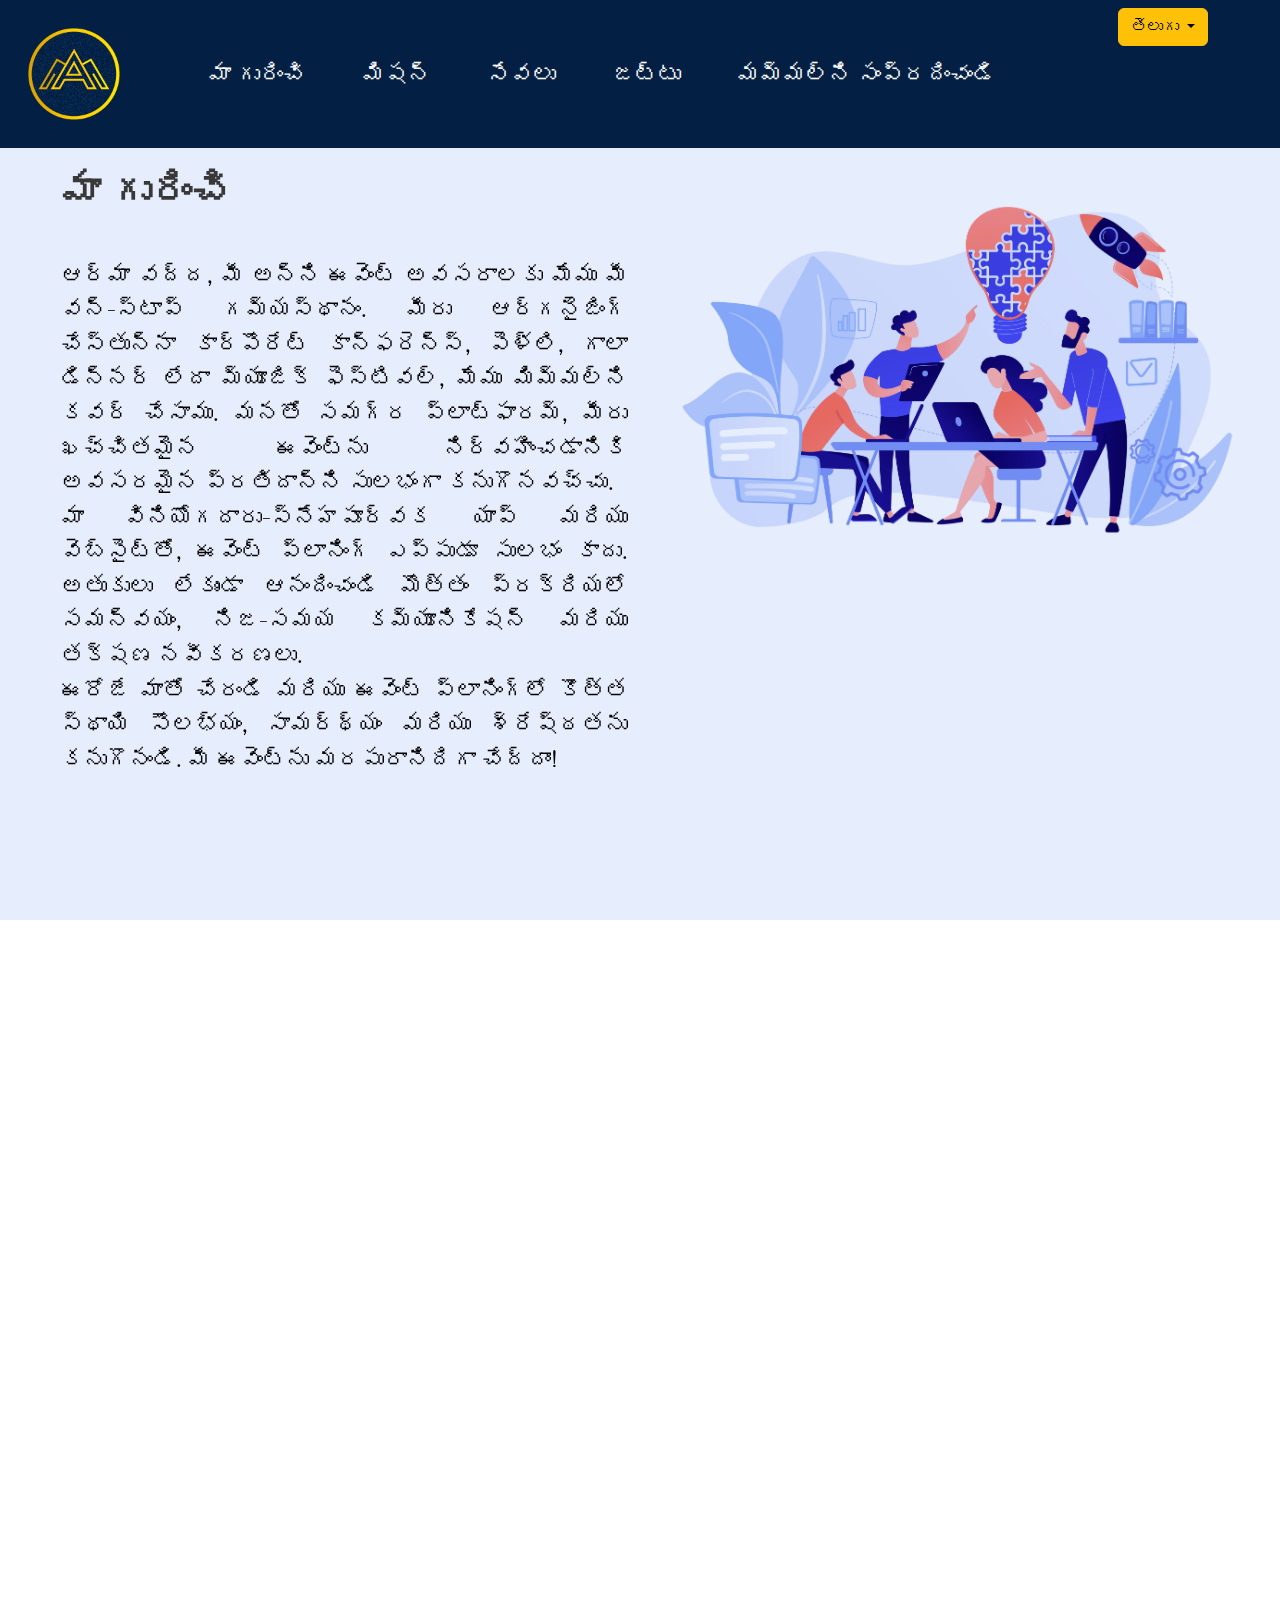
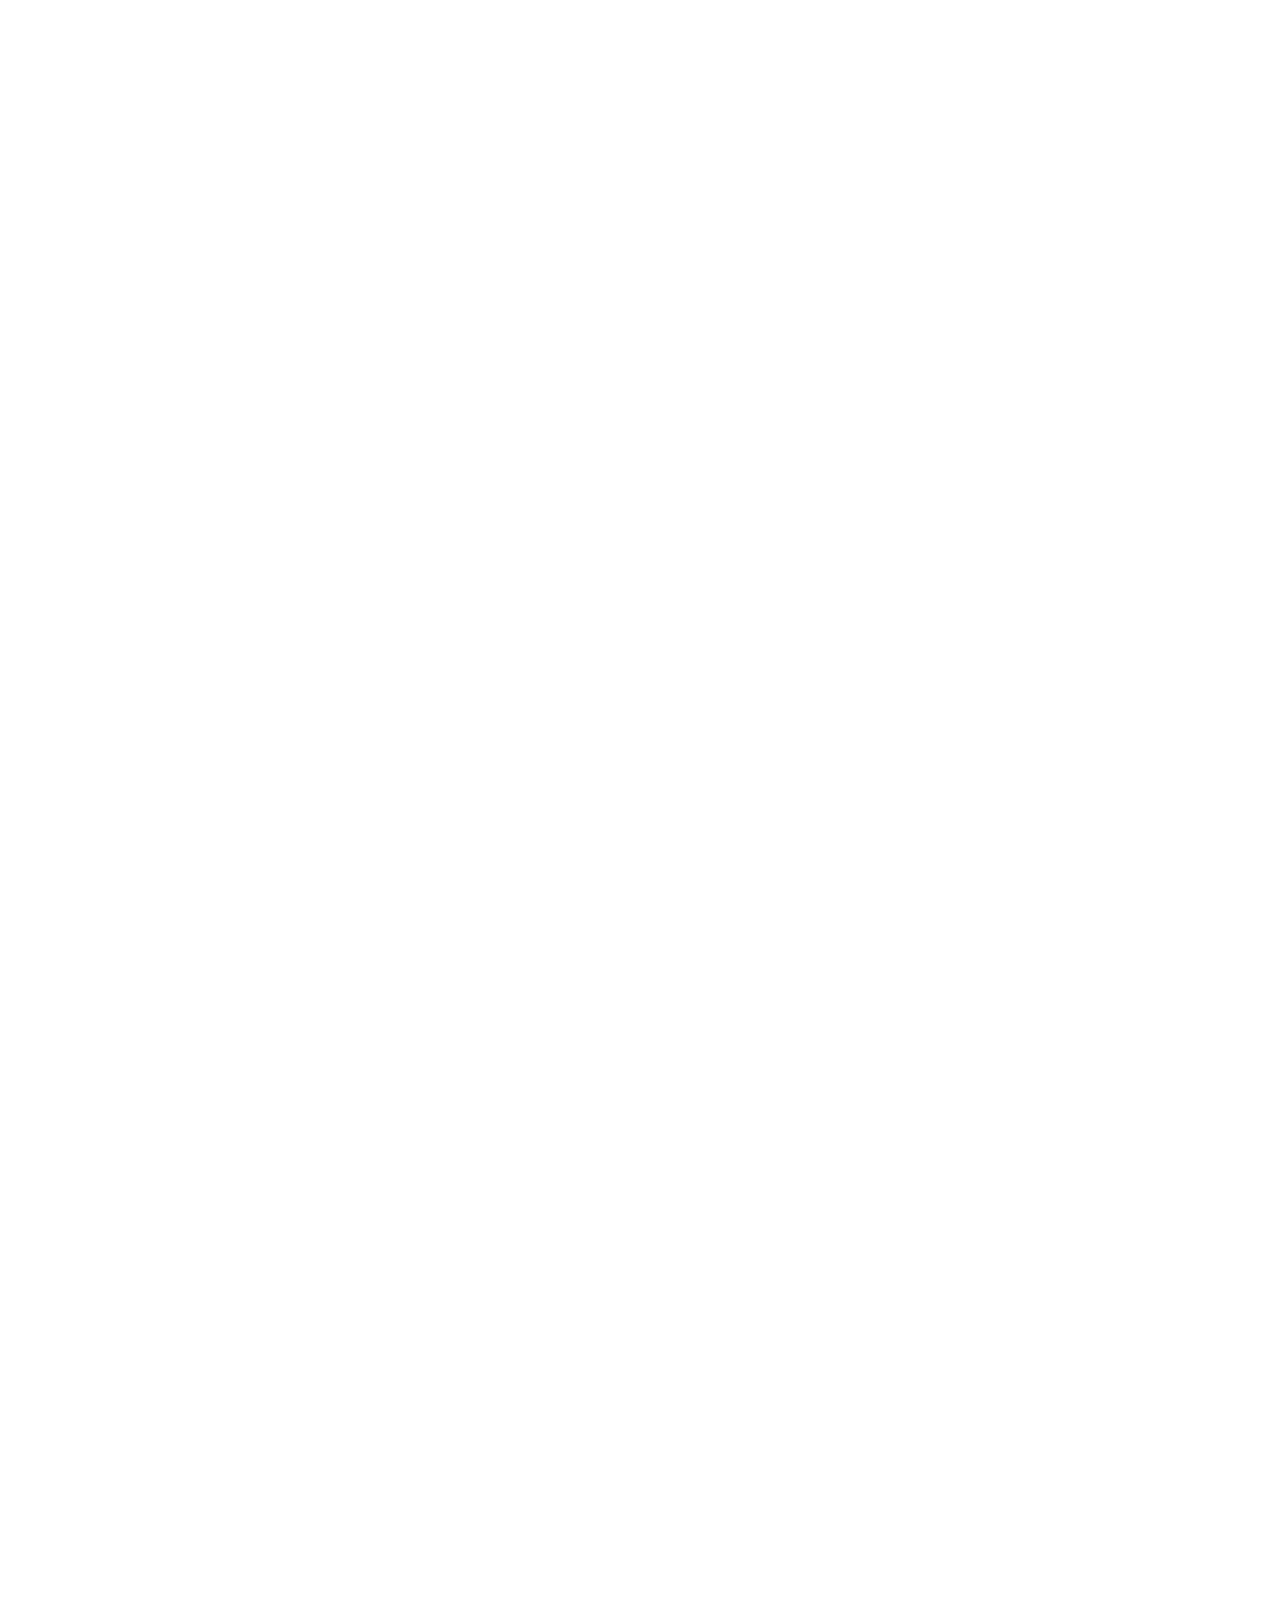
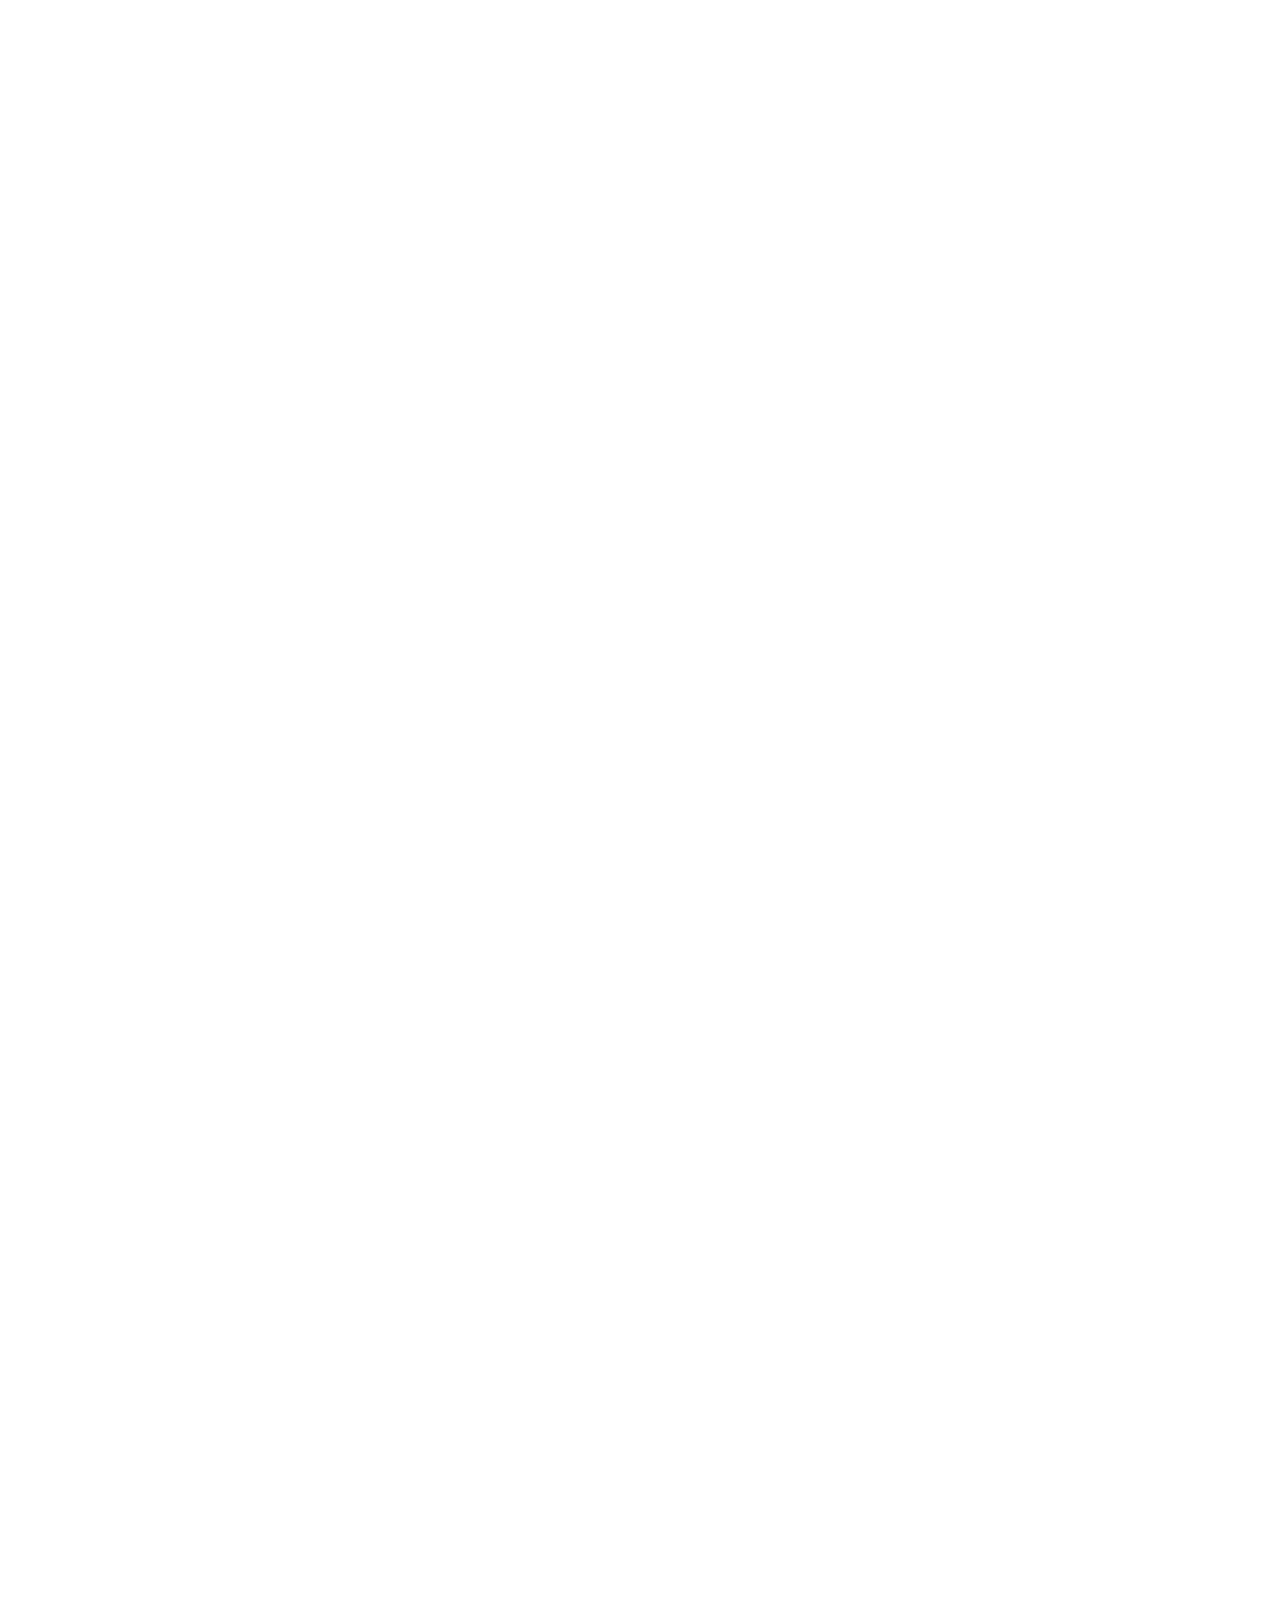
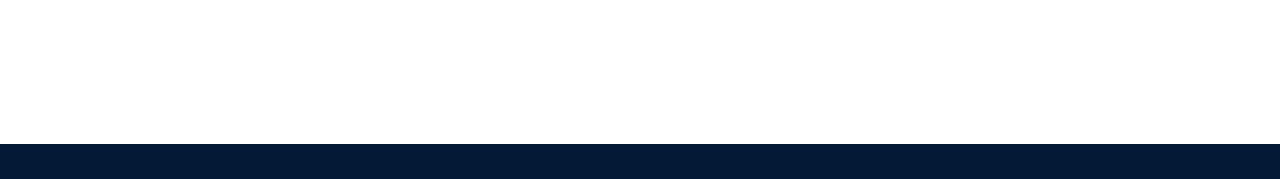
==== commit 897cc85c: "added language toggle and updated styling errors" ====
--- a/index.html
+++ b/index.html
@@ -269,6 +269,15 @@
                     <input id="Email" name="Email" class="form" type="email" placeholder="Example@domain.com"
                         pattern="[a-zA-Z0-9._%+-]+@[a-zA-Z0-9.-]+\.[a-zA-Z]{2,}" title="must include @"
                         required><br><br>
+                        <label for="Language"><i class="fas fa-language"> :</i></label>
+                    <select id="Language" name="Language" class="form">
+                        <option class="op" value="" style="color:rgb(85, 85, 85)">Please select your preferred language.
+                        </option>
+                        <option class="op" value="English">English </option>
+                        <option class="op" value="Telugu">తెలుగు </option>
+                        <option class="op" value="Hindi">हिंदी </option>
+                        
+                    </select><br><br>
 
                     <label for="Category"><i class="fa-solid fa-clipboard-question"> :</i></label>
                     <select id="Category" name="Category" class="form">
@@ -326,12 +335,13 @@
                         var name = document.getElementById('Name').value;
                         var occupation = document.getElementById('Occupation').value;
                         var email = document.getElementById('Email').value;
+                        var lang = document.getElementById('Language').value;
                         var category = document.getElementById('Category').value;
                         var subject = document.getElementById('Subject').value;
                         // Retrieve more field values as needed
 
                         // Perform form validation
-                        if (name.trim() === '' || occupation.trim() === '' || email.trim() === '' || category.trim() === '' || subject.trim() === '') {
+                        if (name.trim() === '' || occupation.trim() === '' || email.trim() === '' || lang.trim() === '' || category.trim() === '' || subject.trim() === '') {
                             alert('Please fill out all the required fields.');
                             return; // Stop further execution
                         }
@@ -723,6 +733,15 @@
                     <input id="Email_t" name="Email" class="form" type="email" placeholder="Example@domain.com"
                         pattern="[a-zA-Z0-9._%+-]+@[a-zA-Z0-9.-]+\.[a-zA-Z]{2,}" title="must include @"
                         required><br><br>
+                        <label for="Language"><i class="fas fa-language"> :</i></label>
+                    <select id="Language_t" name="Language" class="form">
+                        <option class="op" value="" style="color:rgb(85, 85, 85)">దయచేసి మీరు ఇష్టపడే భాషను ఎంచుకోండి.
+                        </option>
+                        <option class="op" value="English">English </option>
+                        <option class="op" value="Telugu">తెలుగు </option>
+                        <option class="op" value="Hindi">हिंदी </option>
+                        
+                    </select><br><br>
 
                     <label for="Category"><i class="fa-solid fa-clipboard-question"> :</i></label>
                     <select id="Category_t" name="Category" class="form">
@@ -782,12 +801,13 @@
                         var name = document.getElementById('Name_t').value;
                         var occupation = document.getElementById('Occupation_t').value;
                         var email = document.getElementById('Email_t').value;
+                        var lang = document.getElementById('Language_t').value;
                         var category = document.getElementById('Category_t').value;
                         var subject = document.getElementById('Subject_t').value;
                         // Retrieve more field values as needed
 
                         // Perform form validation
-                        if (name.trim() === '' || occupation.trim() === '' || email.trim() === '' || category.trim() === '' || subject.trim() === '') {
+                        if (name.trim() === '' || occupation.trim() === '' || email.trim() === '' || lang.trim() === '' || category.trim() === '' || subject.trim() === '') {
                             alert('దయచేసి అవసరమైన అన్ని ఫీల్డ్‌లను పూరించండి.');
                             return; // Stop further execution
                         }
@@ -1174,6 +1194,16 @@
                     <input id="Email_h" name="Email" class="form" type="email" placeholder="Example@domain.com"
                         pattern="[a-zA-Z0-9._%+-]+@[a-zA-Z0-9.-]+\.[a-zA-Z]{2,}" title="must include @"
                         required><br><br>
+                        <label for="Language"><i class="fas fa-language"> :</i></label>
+                    <select id="Language_h" name="Language" class="form">
+                        <option class="op" value="" style="color:rgb(85, 85, 85)">कृपया अपनी पसंदीदा भाषा चुनें.
+                        </option>
+                        <option class="op" value="English">English </option>
+                        <option class="op" value="Telugu">తెలుగు </option>
+                        <option class="op" value="Hindi">हिंदी </option>
+                        
+                    </select><br><br>
+
 
                     <label for="Category"><i class="fa-solid fa-clipboard-question"> :</i></label>
                     <select id="Category_h" name="Category" class="form">
@@ -1207,12 +1237,13 @@
                         var name = document.getElementById('Name_h').value;
                         var occupation = document.getElementById('Occupation_h').value;
                         var email = document.getElementById('Email_h').value;
+                        var lang = document.getElementById('Language_h').value;
                         var category = document.getElementById('Category_h').value;
                         var subject = document.getElementById('Subject_h').value;
                         // Retrieve more field values as needed
 
                         // Perform form validation
-                        if (name.trim() === '' || occupation.trim() === '' || email.trim() === '' || category.trim() === '' || subject.trim() === '') {
+                        if (name.trim() === '' || occupation.trim() === '' || email.trim() === '' || lang.trim() === '' || category.trim() === '' || subject.trim() === '') {
                             alert('कृपया सभी आवश्यक फ़ील्ड भरें.');
                             return; // Stop further execution
                         }
@@ -1412,4 +1443,4 @@
 
 </body>
 
-</html>+</html>
